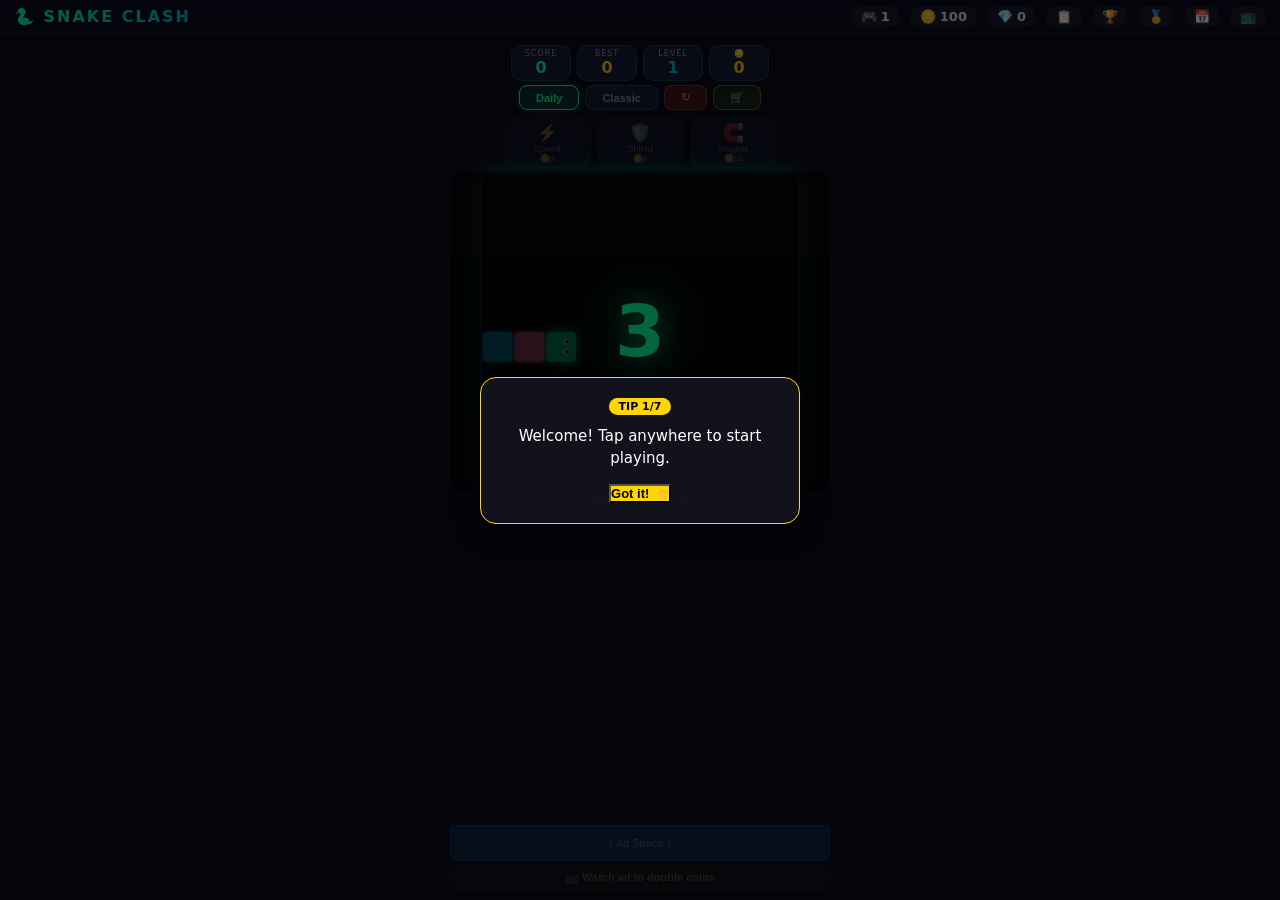
==== android/app/src/main/assets/game/index.html @ a891c5c3 "Fix: copy game files to assets, fix WebView load URL to assets/game/" ====
<!DOCTYPE html>
<html lang="en">
<head>
  <meta charset="UTF-8">
  <meta name="viewport" content="width=device-width, initial-scale=1.0, user-scalable=no, maximum-scale=1.0">
  <meta name="theme-color" content="#1a1a2e">
  <title>Snake Clash</title>
  <link rel="stylesheet" href="style.css">
</head>
<body>
  <!-- Fixed HUD Bar -->
  <div id="hud-bar">
    <div class="hud-left">
      <span class="hud-title">🐍 SNAKE CLASH</span>
    </div>
    <div class="hud-right">
      <span class="hud-item" id="hud-lvl">
        <span class="lvl-icon">🎮</span>
        <span id="hud-level">1</span>
      </span>
      <span class="hud-item" onclick="if(window.ShopUI) ShopUI.open()">
        <span class="coin-icon">🪙</span>
        <span id="hud-coins">0</span>
      </span>
      <span class="hud-item" onclick="if(window.ShopUI) ShopUI.open()">
        <span class="gem-icon">💎</span>
        <span id="hud-gems">0</span>
      </span>
      <span class="hud-item hud-btn" id="btn-challenges" onclick="if(window.ChallengesSystem)ChallengesSystem.showChallengesModal()" title="Daily Challenges">📋</span>
      <span class="hud-item hud-btn" id="btn-leaderboard" onclick="if(window.RetentionSystem)RetentionSystem.showLeaderboardModal()" title="Leaderboard">🏆</span>
      <span class="hud-item hud-btn" id="btn-collectibles" onclick="if(window.CollectiblesSystem)CollectiblesSystem.showCollectiblesModal()" title="Collectibles">🏅</span>
      <span class="hud-item hud-btn" id="btn-daily" onclick="if(window.RetentionSystem)RetentionSystem.showLoginRewardsModal()" title="Daily Login">📅</span>
      <span class="hud-item hud-btn" id="btn-ad-reward" onclick="if(window.AdsManager)AdsManager.extraCoins()" title="Watch ad for coins">📺</span>
    </div>
  </div>

  <div id="app">
    <!-- Header -->
    <header>
      <div class="header-info">
        <div class="score-box">
          <span class="label">SCORE</span>
          <span id="score">0</span>
        </div>
        <div class="high-box">
          <span class="label">BEST</span>
          <span id="highscore">0</span>
        </div>
        <div class="level-box">
          <span class="label">LEVEL</span>
          <span id="level">1</span>
        </div>
        <div class="coin-box">
          <span class="label">🪙</span>
          <span id="coins">0</span>
        </div>
      </div>
    </header>

    <!-- Game mode toggle -->
    <div id="mode-bar">
      <button id="btn-daily" class="mode-btn active">Daily</button>
      <button id="btn-classic" class="mode-btn">Classic</button>
      <button id="btn-restart" class="mode-btn danger">↻</button>
      <button id="btn-shop" class="mode-btn" style="color:#ffd700;border-color:rgba(255,215,0,0.3);background:rgba(30,50,20,0.6);">🛒</button>
    </div>

    <!-- Power-up bar (before round) -->
    <div id="powerup-bar">
      <button class="pu-btn" id="pu-speed" disabled>
        <span class="pu-icon">⚡</span>
        <span class="pu-label">Speed</span>
        <span class="pu-cost">🪙5</span>
      </button>
      <button class="pu-btn" id="pu-shield" disabled>
        <span class="pu-icon">🛡️</span>
        <span class="pu-label">Shield</span>
        <span class="pu-cost">🪙8</span>
      </button>
      <button class="pu-btn" id="pu-magnet" disabled>
        <span class="pu-icon">🧲</span>
        <span class="pu-label">Magnet</span>
        <span class="pu-cost">🪙12</span>
      </button>
    </div>

    <!-- Game board -->
    <div id="board-container">
      <canvas id="board" width="320" height="320"></canvas>
      <div id="countdown-overlay" class="hidden">
        <span id="countdown-text">3</span>
      </div>
    </div>

    <!-- Swipe hint -->
    <div id="swipe-hint">Swipe to move</div>

    <!-- Combo display -->
    <div id="combo-display" class="hidden">🔥 x<span id="combo-count">1</span></div>

    <!-- Message toast -->
    <div id="toast" class="hidden"></div>

    <!-- Banner ad placeholder -->
    <div id="ad-banner">
      <span class="ad-text">[ Ad Space ]</span>
    </div>

    <!-- Rewarded ad section -->
    <div id="reward-section">
      <button id="btn-reward-double" class="reward-btn" disabled>
        📺 Watch ad to double coins
      </button>
    </div>
  </div>

  <!-- Game Over overlay -->
  <div id="game-over" class="hidden">
    <div class="go-modal">
      <h2 id="go-title">💀 Game Over</h2>
      <div class="go-score-label">Score</div>
      <div class="go-score" id="go-score">0</div>
      <div class="go-detail" id="go-detail"></div>
      <div class="go-coins" id="go-coins">🪙 +0 coins</div>
      <div class="go-btns">
        <button class="go-reward" id="go-double" disabled>
          📺 Double coins
        </button>
        <button class="go-next" id="go-restart">
          Play Again
        </button>
      </div>
    </div>
  </div>

  <script src="visuals.js"></script>
  <script src="progression.js"></script>
  <script src="shop.js"></script>
  <script src="ads-manager.js"></script>
  <script src="challenges-system.js"></script>
  <script src="store-rotator.js"></script>
  <script src="retention-system.js"></script>
  <script src="collectibles-system.js"></script>
  <script src="tutorial-system.js"></script>
  <script src="game.js"></script>
</body>
</html>
---- android/app/src/main/assets/game/style.css ----
/* ===== Snake Clash — Visual Overhaul ===== */
/* Gradients, animations, glow effects, rounded UI */

:root {
  --bg-primary: #0a0a1a;
  --bg-secondary: #12122a;
  --bg-card: #1a1a3a;
  --text-primary: #e0e0ff;
  --text-secondary: #8888bb;
  --accent-green: #0aff9d;
  --accent-purple: #a18cd1;
  --accent-gold: #ffd700;
  --accent-pink: #ff6b9d;
  --border-radius: 12px;
  --shadow-glow: 0 0 20px rgba(10, 255, 157, 0.3);
  --transition-smooth: all 0.3s cubic-bezier(0.4, 0, 0.2, 1);
}

* {
  margin: 0;
  padding: 0;
  box-sizing: border-box;
}

html, body {
  width: 100%; height: 100%;
  overflow: hidden;
  font-family: 'Segoe UI', system-ui, -apple-system, sans-serif;
  background: var(--bg-primary);
  color: var(--text-primary);
  touch-action: none;
  user-select: none;
  -webkit-user-select: none;
}

#app {
  max-width: 400px;
  margin: 0 auto;
  padding: 6px 10px;
  height: 100vh;
  display: flex;
  flex-direction: column;
}

/* ─── HUD Bar ────────────────────────────────────── */
#hud-bar {
  position: fixed;
  top: 0;
  left: 0;
  right: 0;
  z-index: 100;
  display: flex;
  justify-content: space-between;
  align-items: center;
  padding: 6px 14px;
  background: linear-gradient(180deg, rgba(10,10,30,0.95), rgba(10,10,30,0.7));
  backdrop-filter: blur(10px);
  border-bottom: 1px solid rgba(10, 255, 157, 0.15);
}

.hud-left, .hud-right {
  display: flex;
  align-items: center;
  gap: 10px;
}

.hud-item {
  display: flex;
  align-items: center;
  gap: 4px;
  font-size: 13px;
  font-weight: 600;
  padding: 3px 10px;
  background: rgba(255,255,255,0.06);
  border-radius: 20px;
  cursor: pointer;
  transition: var(--transition-smooth);
}
.hud-item:hover {
  background: rgba(255,255,255,0.12);
  transform: translateY(-1px);
}
.hud-item .coin-icon { color: var(--accent-gold); }
.hud-item .gem-icon { color: #00ffff; }
.hud-item .lvl-icon { color: var(--accent-purple); }

.hud-title {
  font-size: 16px;
  font-weight: 700;
  letter-spacing: 2px;
  background: linear-gradient(135deg, var(--accent-green), #00b4d8);
  -webkit-background-clip: text;
  -webkit-text-fill-color: transparent;
  background-clip: text;
  text-shadow: none;
}

/* ─── Header (legacy) ────────────────────────────── */
header { text-align: center; padding-top: 36px; }
header h1 {
  font-size: 20px;
  letter-spacing: 3px;
  color: var(--accent-green);
  text-shadow: 0 0 15px rgba(10,255,157,0.4), 0 0 30px rgba(10,255,157,0.15);
}
.header-info {
  display: flex;
  justify-content: center;
  gap: 6px;
  margin-top: 3px;
}
.score-box, .high-box, .level-box, .coin-box {
  background: rgba(22,33,62,0.8);
  border: 1px solid rgba(10,255,157,0.15);
  border-radius: 10px;
  padding: 3px 10px;
  text-align: center;
  min-width: 60px;
  box-shadow: 0 2px 8px rgba(0,0,0,0.3);
}
.score-box .label, .high-box .label, .level-box .label, .coin-box .label {
  font-size: 8px;
  color: #888;
  display: block;
  letter-spacing: 1px;
}
.score-box span:last-child, .high-box span:last-child, .level-box span:last-child, .coin-box span:last-child {
  font-size: 16px;
  font-weight: 700;
}
#score { color: #0aff9d; }
#highscore { color: #f5c518; }
#level { color: #00b4d8; }
#coins { color: #f5c518; }

/* ─── Mode bar ──────────────────────────────────── */
#mode-bar {
  display: flex;
  justify-content: center;
  gap: 6px;
  margin: 4px 0;
}
.mode-btn {
  padding: 5px 16px;
  border: 1px solid rgba(10,255,157,0.2);
  border-radius: 8px;
  font-size: 11px;
  font-weight: 600;
  cursor: pointer;
  transition: all 0.2s;
  background: rgba(22,33,62,0.8);
  color: #888;
}
.mode-btn.active {
  background: rgba(10,255,157,0.15);
  border-color: #0aff9d;
  color: #0aff9d;
  box-shadow: 0 0 10px rgba(10,255,157,0.2);
}
.mode-btn.danger {
  background: rgba(100,30,30,0.6);
  border-color: rgba(233,69,96,0.4);
  color: #e94560;
}
.mode-btn:active { transform: scale(0.95); }

/* ─── Power-up bar ──────────────────────────────── */
#powerup-bar {
  display: flex;
  justify-content: center;
  gap: 8px;
  margin: 3px 0;
}
.pu-btn {
  background: rgba(22,33,62,0.8);
  border: 1px solid rgba(10,255,157,0.15);
  border-radius: 10px;
  padding: 4px 10px;
  color: #eee;
  cursor: pointer;
  text-align: center;
  transition: all 0.2s;
  flex: 1;
  max-width: 85px;
  box-shadow: 0 2px 6px rgba(0,0,0,0.3);
}
.pu-btn:disabled {
  opacity: 0.35;
  cursor: not-allowed;
}
.pu-btn:not(:disabled):hover {
  border-color: #0aff9d;
}
.pu-btn:not(:disabled):active {
  transform: scale(0.95);
}
.pu-icon { font-size: 18px; display: block; }
.pu-label { font-size: 9px; display: block; color: #aaa; }
.pu-cost { font-size: 8px; color: #f5c518; display: block; }

/* ─── Game board ────────────────────────────────── */
#board-container {
  display: flex;
  justify-content: center;
  flex-shrink: 0;
  position: relative;
}
#board {
  width: 320px;
  height: 320px;
  border-radius: var(--border-radius);
  background: #0a0a1a;
  border: 2px solid rgba(10,255,157,0.2);
  box-shadow: var(--shadow-glow), inset 0 0 30px rgba(0,0,0,0.5);
}

/* ─── Countdown overlay ─────────────────────────── */
#countdown-overlay {
  position: absolute;
  top: 0; left: 0; right: 0; bottom: 0;
  display: flex;
  align-items: center;
  justify-content: center;
  background: rgba(0,0,0,0.6);
  border-radius: var(--border-radius);
  z-index: 10;
}
#countdown-overlay.hidden { display: none; }
#countdown-text {
  font-size: 72px;
  font-weight: 800;
  color: var(--accent-green);
  text-shadow: 0 0 30px rgba(10,255,157,0.6), 0 0 60px rgba(10,255,157,0.3);
  animation: pulse 1s ease-in-out infinite;
}

/* ─── Swipe hint ────────────────────────────────── */
#swipe-hint {
  text-align: center;
  font-size: 11px;
  color: #555;
  margin: 2px 0;
  letter-spacing: 1px;
}

/* ─── Combo display ─────────────────────────────── */
#combo-display {
  position: absolute;
  top: 50%;
  left: 50%;
  transform: translate(-50%, -50%);
  font-size: 28px;
  font-weight: 800;
  color: #f5c518;
  text-shadow: 0 0 20px rgba(245,197,24,0.6);
  z-index: 5;
  pointer-events: none;
}
#combo-display.hidden { display: none; }

/* ─── Toast ─────────────────────────────────────── */
#toast {
  position: fixed;
  top: 20%;
  left: 50%;
  transform: translateX(-50%);
  padding: 8px 20px;
  border-radius: 10px;
  font-size: 14px;
  font-weight: 600;
  z-index: 50;
  pointer-events: none;
  transition: opacity 0.3s;
  background: rgba(22,33,62,0.95);
  border: 1px solid rgba(10,255,157,0.3);
  color: var(--accent-green);
  box-shadow: 0 4px 20px rgba(0,0,0,0.5);
}
#toast.hidden { opacity: 0; }

/* ─── Banner ad ─────────────────────────────────── */
#ad-banner {
  width: 100%;
  height: 36px;
  background: rgba(15,52,96,0.6);
  border-radius: 6px;
  display: flex;
  align-items: center;
  justify-content: center;
  margin-top: auto;
  flex-shrink: 0;
  border: 1px solid rgba(10,255,157,0.08);
}
.ad-text { font-size: 10px; color: #555; }

/* ─── Reward section ────────────────────────────── */
#reward-section {
  display: flex;
  gap: 6px;
  margin: 3px 0;
  flex-shrink: 0;
}
.reward-btn {
  flex: 1;
  padding: 6px;
  border: 1px solid rgba(245,197,24,0.2);
  border-radius: 8px;
  font-size: 11px;
  font-weight: 600;
  cursor: pointer;
  background: rgba(30,50,20,0.6);
  color: #f5c518;
  transition: all 0.2s;
}
.reward-btn:disabled { opacity: 0.3; cursor: not-allowed; }
.reward-btn:not(:disabled):active { transform: scale(0.95); }
.reward-btn:not(:disabled) { border-color: rgba(245,197,24,0.5); }

/* ─── Game over overlay ─────────────────────────── */
#game-over {
  position: fixed;
  top: 0; left: 0; right: 0; bottom: 0;
  background: rgba(0,0,0,0.85);
  z-index: 100;
  display: flex;
  align-items: center;
  justify-content: center;
}
#game-over.hidden { display: none; }
.go-modal {
  background: #1a1a2e;
  border: 1px solid rgba(10,255,157,0.2);
  border-radius: 20px;
  padding: 28px 24px;
  text-align: center;
  max-width: 280px;
  width: 90%;
  box-shadow: 0 0 40px rgba(10,255,157,0.1);
  animation: slideUp 0.4s ease;
}
.go-modal h2 {
  font-size: 26px;
  margin-bottom: 4px;
  text-shadow: 0 0 15px currentColor;
}
.go-modal .go-score-label {
  font-size: 10px;
  color: #888;
  letter-spacing: 2px;
  margin-top: 4px;
}
.go-modal .go-score {
  font-size: 42px;
  font-weight: 800;
  color: var(--accent-green);
  margin: 2px 0;
}
.go-modal .go-detail {
  font-size: 12px;
  color: #aaa;
  margin: 4px 0;
}
.go-modal .go-coins {
  font-size: 16px;
  color: #f5c518;
  margin: 6px 0;
}
.go-btns {
  display: flex;
  flex-direction: column;
  gap: 8px;
  margin-top: 12px;
}
.go-reward {
  padding: 10px 20px;
  border: 1px solid rgba(245,197,24,0.3);
  border-radius: 10px;
  background: rgba(30,50,20,0.6);
  color: #f5c518;
  font-size: 13px;
  font-weight: 600;
  cursor: pointer;
}
.go-reward:disabled { opacity: 0.3; cursor: not-allowed; }
.go-reward:not(:disabled):active { transform: scale(0.95); }
.go-next {
  padding: 8px 20px;
  border: 1px solid rgba(10,255,157,0.2);
  border-radius: 8px;
  background: rgba(22,33,62,0.8);
  color: var(--accent-green);
  font-size: 13px;
  font-weight: 600;
  cursor: pointer;
}
.go-next:active { transform: scale(0.95); }

/* ─── Notification ──────────────────────────────── */
#notification {
  position: fixed;
  top: 60px;
  left: 50%;
  transform: translateX(-50%) translateY(-20px);
  background: linear-gradient(135deg, var(--accent-green), #00b4d8);
  color: white;
  padding: 10px 24px;
  border-radius: 24px;
  font-weight: 600;
  font-size: 15px;
  box-shadow: 0 4px 20px rgba(0,0,0,0.4);
  opacity: 0;
  transition: all 0.4s cubic-bezier(0.4, 0, 0.2, 1);
  z-index: 1000;
  pointer-events: none;
}
#notification.show {
  opacity: 1;
  transform: translateX(-50%) translateY(0);
}

/* ─── Shop Panel ────────────────────────────────── */
#shop-panel {
  position: fixed;
  inset: 0;
  z-index: 700;
  display: none;
}
#shop-panel .shop-overlay {
  position: absolute;
  inset: 0;
  background: rgba(0,0,0,0.6);
  backdrop-filter: blur(4px);
}
#shop-panel .shop-window {
  position: absolute;
  top: 50%;
  left: 50%;
  transform: translate(-50%, -50%);
  width: 92vw;
  max-width: 520px;
  max-height: 85vh;
  background: linear-gradient(135deg, #0f0f2a, #1a1a3a);
  border: 1px solid rgba(255,255,255,0.1);
  border-radius: 20px;
  padding: 20px;
  box-shadow: 0 20px 60px rgba(0,0,0,0.6);
  animation: slideUp 0.3s ease;
  overflow-y: auto;
}
.shop-close {
  position: absolute;
  top: 12px;
  right: 16px;
  background: none;
  border: none;
  color: var(--text-secondary);
  font-size: 24px;
  cursor: pointer;
  transition: var(--transition-smooth);
  z-index: 1;
}
.shop-close:hover { color: white; transform: rotate(90deg); }
.shop-title {
  text-align: center;
  font-size: 22px;
  margin-bottom: 12px;
  background: linear-gradient(135deg, var(--accent-gold), var(--accent-pink));
  -webkit-background-clip: text;
  -webkit-text-fill-color: transparent;
  background-clip: text;
}
.shop-balance-bar {
  display: flex;
  justify-content: center;
  gap: 20px;
  margin-bottom: 12px;
}
.balance-item {
  display: flex;
  align-items: center;
  gap: 4px;
  font-size: 16px;
  font-weight: 600;
  padding: 4px 14px;
  background: rgba(255,255,255,0.06);
  border-radius: 20px;
}
.shop-tabs {
  display: flex;
  gap: 6px;
  justify-content: center;
  margin-bottom: 14px;
  flex-wrap: wrap;
}
.shop-tab {
  padding: 8px 16px;
  border: 1px solid rgba(255,255,255,0.1);
  border-radius: 20px;
  background: rgba(255,255,255,0.04);
  color: var(--text-secondary);
  cursor: pointer;
  font-size: 13px;
  font-weight: 600;
  transition: var(--transition-smooth);
}
.shop-tab:hover {
  background: rgba(255,255,255,0.1);
  color: var(--text-primary);
}
.shop-tab.active {
  background: linear-gradient(135deg, var(--accent-green), #00b4d8);
  color: white;
  border-color: transparent;
  box-shadow: 0 4px 15px rgba(10, 255, 157, 0.3);
}
.shop-content {
  overflow-y: auto;
  max-height: 55vh;
}
.shop-content h3 {
  font-size: 16px;
  color: var(--accent-green);
  margin: 16px 0 8px;
}
.shop-content h4 {
  font-size: 14px;
  color: var(--accent-gold);
  margin: 14px 0 6px;
}
.shop-subtitle {
  font-size: 12px;
  color: var(--text-secondary);
  margin-bottom: 12px;
}
.shop-grid {
  display: grid;
  grid-template-columns: repeat(auto-fill, minmax(140px, 1fr));
  gap: 8px;
  margin-bottom: 16px;
}
.shop-item {
  background: rgba(255,255,255,0.04);
  border: 1px solid rgba(255,255,255,0.06);
  border-radius: 12px;
  padding: 12px;
  text-align: center;
  transition: var(--transition-smooth);
}
.shop-item:hover {
  border-color: rgba(10, 255, 157, 0.3);
  background: rgba(255,255,255,0.06);
  transform: translateY(-2px);
}
.shop-item.owned {
  border-color: rgba(76, 209, 55, 0.3);
  background: rgba(76, 209, 55, 0.04);
}
.shop-item.active {
  border-color: var(--accent-gold);
  box-shadow: 0 0 10px rgba(255, 215, 0, 0.15);
}
.theme-preview {
  width: 100%;
  height: 48px;
  border-radius: 8px;
  margin-bottom: 6px;
}
.item-name {
  font-size: 13px;
  font-weight: 600;
  margin-bottom: 2px;
}
.item-desc {
  font-size: 11px;
  color: var(--text-secondary);
  margin-bottom: 6px;
}
.item-status {
  font-size: 11px;
  color: #4cd137;
  font-weight: 600;
}
.btn-buy {
  padding: 6px 14px;
  border: none;
  border-radius: 20px;
  font-size: 12px;
  font-weight: 600;
  cursor: pointer;
  background: rgba(255,255,255,0.1);
  color: white;
  transition: var(--transition-smooth);
}
.btn-buy:hover { background: var(--accent-green); transform: scale(1.05); }
.btn-equip {
  padding: 6px 14px;
  border: 1px solid var(--accent-green);
  border-radius: 20px;
  font-size: 12px;
  font-weight: 600;
  cursor: pointer;
  background: transparent;
  color: var(--accent-green);
  transition: var(--transition-smooth);
}
.btn-equip:hover { background: var(--accent-green); color: white; }

/* Gem packs */
.gem-pack {
  position: relative;
  background: linear-gradient(180deg, rgba(0,200,255,0.06), rgba(100,0,255,0.06));
  border: 1px solid rgba(0, 255, 255, 0.15);
}
.gem-pack.popular {
  border-color: var(--accent-gold);
  box-shadow: 0 0 15px rgba(255, 215, 0, 0.15);
}
.popular-badge {
  position: absolute;
  top: -6px;
  right: -6px;
  background: linear-gradient(135deg, var(--accent-gold), #f39c12);
  color: #000;
  font-size: 9px;
  font-weight: 700;
  padding: 2px 8px;
  border-radius: 10px;
}
.gem-amount { font-size: 24px; font-weight: 700; color: #00ffff; }
.gem-bonus { font-size: 11px; color: #4cd137; }
.gem-base { font-size: 11px; color: var(--text-secondary); }

.premium-btn {
  background: linear-gradient(135deg, var(--accent-gold), #f39c12) !important;
  color: #000 !important;
}
.premium-tier {
  font-size: 9px;
  text-transform: uppercase;
  letter-spacing: 2px;
  color: var(--accent-gold);
  margin-bottom: 4px;
}

/* ─── UPGRADE STATION ──────────────────────────── */
.upgrade-card {
  background: rgba(255,255,255,0.04);
  border: 1px solid rgba(255,255,255,0.08);
  border-radius: 14px;
  padding: 14px 16px;
  margin-bottom: 12px;
  transition: var(--transition-smooth);
}
.upgrade-card:hover {
  border-color: rgba(10, 255, 157, 0.3);
}
.upgrade-header {
  display: flex;
  align-items: center;
  gap: 8px;
  margin-bottom: 8px;
}
.upgrade-icon { font-size: 22px; }
.upgrade-name { font-size: 16px; font-weight: 600; flex: 1; }
.upgrade-level { font-size: 13px; color: var(--accent-green); font-weight: 600; }
.upgrade-bar {
  height: 6px;
  background: rgba(255,255,255,0.08);
  border-radius: 3px;
  overflow: hidden;
  margin-bottom: 4px;
}
.upgrade-fill {
  height: 100%;
  background: linear-gradient(90deg, var(--accent-green), #00b4d8);
  border-radius: 3px;
  transition: width 0.5s ease;
}
.upgrade-dots {
  display: flex;
  gap: 4px;
  margin-bottom: 8px;
}
.upgrade-dot {
  width: 18px;
  height: 18px;
  border-radius: 50%;
  background: rgba(255,255,255,0.06);
  font-size: 9px;
  display: flex;
  align-items: center;
  justify-content: center;
  color: var(--text-secondary);
}
.upgrade-dot.filled {
  background: linear-gradient(135deg, var(--accent-green), #00b4d8);
  color: white;
}
.upgrade-dot.next {
  border: 2px solid var(--accent-gold);
  box-shadow: 0 0 8px rgba(255, 215, 0, 0.3);
}
.upgrade-current { font-size: 13px; margin-bottom: 4px; }
.upgrade-next { font-size: 12px; color: var(--text-secondary); margin-bottom: 8px; }
.upgrade-bonuses {
  display: flex;
  gap: 4px;
  flex-wrap: wrap;
  margin-bottom: 4px;
}
.bonus-chip {
  font-size: 10px;
  padding: 2px 8px;
  background: rgba(10, 255, 157, 0.15);
  border-radius: 10px;
  color: var(--accent-green);
}
.bonus-up { color: #4cd137; }
.upgrade-maxed {
  text-align: center;
  font-size: 14px;
  font-weight: 700;
  color: var(--accent-gold);
  text-shadow: 0 0 10px rgba(255, 215, 0, 0.3);
  padding: 8px;
}
.upgrade-actions {
  display: flex;
  gap: 8px;
  justify-content: center;
}
.btn-upgrade {
  padding: 8px 20px;
  border: none;
  border-radius: 20px;
  font-size: 14px;
  font-weight: 600;
  cursor: pointer;
  transition: var(--transition-smooth);
  color: white;
}
.coin-upgrade { background: linear-gradient(135deg, var(--accent-gold), #f39c12); }
.gem-upgrade { background: linear-gradient(135deg, #00b894, #00cec9); }
.btn-upgrade:hover { transform: scale(1.05); box-shadow: 0 4px 15px rgba(0,0,0,0.3); }
.btn-upgrade.disabled {
  opacity: 0.35;
  cursor: not-allowed;
  transform: none !important;
  box-shadow: none !important;
}
.bonus-summary {
  display: flex;
  flex-wrap: wrap;
  gap: 6px;
  justify-content: center;
  margin-bottom: 12px;
}
.bonus-summary span {
  font-size: 12px;
  padding: 4px 10px;
  background: rgba(10, 255, 157, 0.08);
  border-radius: 12px;
  border: 1px solid rgba(10, 255, 157, 0.12);
}
.upgrade-balance {
  display: flex;
  justify-content: center;
  gap: 16px;
  margin-bottom: 12px;
  font-size: 16px;
  font-weight: 600;
}

/* ─── Animations ─────────────────────────────────┐ */
@keyframes fadeIn { from { opacity: 0; } to { opacity: 1; } }
@keyframes slideUp { from { transform: translateY(20px); opacity: 0; } to { transform: translateY(0); opacity: 1; } }
@keyframes pulse {
  0%, 100% { transform: scale(1); opacity: 1; }
  50% { transform: scale(1.15); opacity: 0.8; }
}
@keyframes combo-pop {
  0% { transform: translate(-50%, -50%) scale(0.5); opacity: 0; }
  30% { transform: translate(-50%, -50%) scale(1.3); opacity: 1; }
  60% { transform: translate(-50%, -50%) scale(0.9); opacity: 1; }
  100% { transform: translate(-50%, -60%) scale(1); opacity: 0; }
}
@keyframes glowPulse {
  0%, 100% { box-shadow: 0 0 5px rgba(10, 255, 157, 0.2); }
  50% { box-shadow: 0 0 20px rgba(10, 255, 157, 0.5); }
}

/* ─── Scrollbar ─────────────────────────────────── */
::-webkit-scrollbar { width: 4px; }
::-webkit-scrollbar-track { background: transparent; }
::-webkit-scrollbar-thumb { background: rgba(255,255,255,0.15); border-radius: 2px; }
::-webkit-scrollbar-thumb:hover { background: rgba(255,255,255,0.25); }

/* ─── Responsive ────────────────────────────────── */
@media (max-height: 700px) {
  #board { width: 280px; height: 280px; }
  header h1 { font-size: 18px; }
  .header-info span:last-child { font-size: 14px; }
}
@media (max-height: 600px) {
  #board { width: 240px; height: 240px; }
  header h1 { font-size: 16px; }
  .pu-btn { padding: 2px 8px; }
  .pu-icon { font-size: 14px; }
}
@media (max-width: 480px) {
  .shop-grid { grid-template-columns: repeat(2, 1fr); }
}
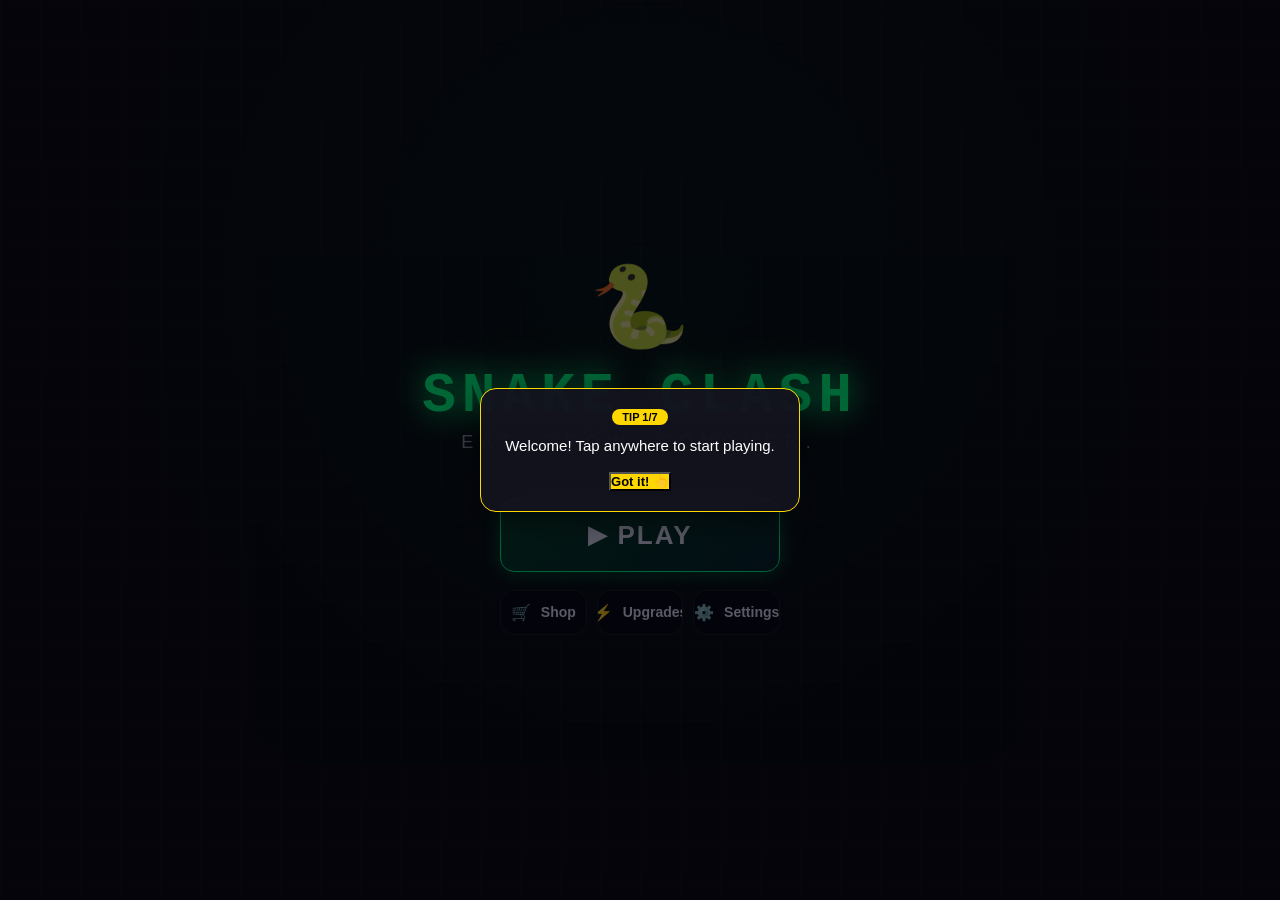
==== commit adee21f5: "Sync updated game files to APK assets" ====
--- a/android/app/src/main/assets/game/index.html
+++ b/android/app/src/main/assets/game/index.html
@@ -2,135 +2,178 @@
 <html lang="en">
 <head>
   <meta charset="UTF-8">
-  <meta name="viewport" content="width=device-width, initial-scale=1.0, user-scalable=no, maximum-scale=1.0">
-  <meta name="theme-color" content="#1a1a2e">
+  <meta name="viewport" content="width=device-width, initial-scale=1.0, user-scalable=no, maximum-scale=1.0, viewport-fit=cover">
+  <meta name="theme-color" content="#0a0a1a">
+  <meta name="apple-mobile-web-app-capable" content="yes">
+  <meta name="apple-mobile-web-app-status-bar-style" content="black-translucent">
   <title>Snake Clash</title>
   <link rel="stylesheet" href="style.css">
 </head>
 <body>
-  <!-- Fixed HUD Bar -->
-  <div id="hud-bar">
-    <div class="hud-left">
-      <span class="hud-title">🐍 SNAKE CLASH</span>
-    </div>
-    <div class="hud-right">
-      <span class="hud-item" id="hud-lvl">
-        <span class="lvl-icon">🎮</span>
-        <span id="hud-level">1</span>
-      </span>
-      <span class="hud-item" onclick="if(window.ShopUI) ShopUI.open()">
-        <span class="coin-icon">🪙</span>
-        <span id="hud-coins">0</span>
-      </span>
-      <span class="hud-item" onclick="if(window.ShopUI) ShopUI.open()">
-        <span class="gem-icon">💎</span>
-        <span id="hud-gems">0</span>
-      </span>
-      <span class="hud-item hud-btn" id="btn-challenges" onclick="if(window.ChallengesSystem)ChallengesSystem.showChallengesModal()" title="Daily Challenges">📋</span>
-      <span class="hud-item hud-btn" id="btn-leaderboard" onclick="if(window.RetentionSystem)RetentionSystem.showLeaderboardModal()" title="Leaderboard">🏆</span>
-      <span class="hud-item hud-btn" id="btn-collectibles" onclick="if(window.CollectiblesSystem)CollectiblesSystem.showCollectiblesModal()" title="Collectibles">🏅</span>
-      <span class="hud-item hud-btn" id="btn-daily" onclick="if(window.RetentionSystem)RetentionSystem.showLoginRewardsModal()" title="Daily Login">📅</span>
-      <span class="hud-item hud-btn" id="btn-ad-reward" onclick="if(window.AdsManager)AdsManager.extraCoins()" title="Watch ad for coins">📺</span>
-    </div>
-  </div>
+  <div id="app">
 
-  <div id="app">
-    <!-- Header -->
-    <header>
-      <div class="header-info">
-        <div class="score-box">
-          <span class="label">SCORE</span>
-          <span id="score">0</span>
-        </div>
-        <div class="high-box">
-          <span class="label">BEST</span>
-          <span id="highscore">0</span>
-        </div>
-        <div class="level-box">
-          <span class="label">LEVEL</span>
-          <span id="level">1</span>
-        </div>
-        <div class="coin-box">
-          <span class="label">🪙</span>
-          <span id="coins">0</span>
-        </div>
-      </div>
-    </header>
+    <!-- ==================== MAIN MENU ==================== -->
+    <div id="screen-menu" class="screen active">
+      <div class="menu-snake-icon">🐍</div>
+      <div class="menu-logo">SNAKE CLASH</div>
+      <div class="menu-subtitle">Eat. Grow. Conquer.</div>
 
-    <!-- Game mode toggle -->
-    <div id="mode-bar">
-      <button id="btn-daily" class="mode-btn active">Daily</button>
-      <button id="btn-classic" class="mode-btn">Classic</button>
-      <button id="btn-restart" class="mode-btn danger">↻</button>
-      <button id="btn-shop" class="mode-btn" style="color:#ffd700;border-color:rgba(255,215,0,0.3);background:rgba(30,50,20,0.6);">🛒</button>
-    </div>
+      <button class="menu-btn menu-btn-primary" id="btn-play" onclick="showScreen('screen-game'); startGame();">
+        <span class="btn-icon">▶</span> PLAY
+      </button>
 
-    <!-- Power-up bar (before round) -->
-    <div id="powerup-bar">
-      <button class="pu-btn" id="pu-speed" disabled>
-        <span class="pu-icon">⚡</span>
-        <span class="pu-label">Speed</span>
-        <span class="pu-cost">🪙5</span>
-      </button>
-      <button class="pu-btn" id="pu-shield" disabled>
-        <span class="pu-icon">🛡️</span>
-        <span class="pu-label">Shield</span>
-        <span class="pu-cost">🪙8</span>
-      </button>
-      <button class="pu-btn" id="pu-magnet" disabled>
-        <span class="pu-icon">🧲</span>
-        <span class="pu-label">Magnet</span>
-        <span class="pu-cost">🪙12</span>
-      </button>
-    </div>
-
-    <!-- Game board -->
-    <div id="board-container">
-      <canvas id="board" width="320" height="320"></canvas>
-      <div id="countdown-overlay" class="hidden">
-        <span id="countdown-text">3</span>
+      <div class="menu-btn-row">
+        <button class="menu-btn menu-btn-small" onclick="showScreen('screen-shop')">
+          <span class="btn-icon">🛒</span> Shop
+        </button>
+        <button class="menu-btn menu-btn-small" onclick="showScreen('screen-upgrades')">
+          <span class="btn-icon">⚡</span> Upgrades
+        </button>
+        <button class="menu-btn menu-btn-small" onclick="showScreen('screen-settings')">
+          <span class="btn-icon">⚙️</span> Settings
+        </button>
       </div>
     </div>
 
-    <!-- Swipe hint -->
-    <div id="swipe-hint">Swipe to move</div>
+    <!-- ==================== GAMEPLAY ==================== -->
+    <div id="screen-game" class="screen">
+      <!-- Top Bar -->
+      <div class="game-topbar">
+        <button class="topbar-btn" onclick="showScreen('screen-menu')" title="Menu">✕</button>
+        <div class="topbar-item">
+          <span class="topbar-label">Level</span>
+          <span class="topbar-value level" id="game-level">1</span>
+        </div>
+        <div class="topbar-item">
+          <span class="topbar-label">Score</span>
+          <span class="topbar-value" id="game-score">0</span>
+        </div>
+        <div class="topbar-item">
+          <span class="topbar-label">Best</span>
+          <span class="topbar-value" id="game-best">0</span>
+        </div>
+        <div class="topbar-item">
+          <span class="topbar-label">Coins</span>
+          <span class="topbar-value coins" id="game-coins">0</span>
+        </div>
+      </div>
 
-    <!-- Combo display -->
-    <div id="combo-display" class="hidden">🔥 x<span id="combo-count">1</span></div>
+      <!-- Game Area -->
+      <div class="game-area">
+        <div id="board-container">
+          <canvas id="board"></canvas>
+          <div id="combo-display" class="hidden">🔥 x<span id="combo-count">1</span></div>
+          <div id="toast" class="hidden"></div>
+          <div id="countdown-overlay" class="hidden">
+            <span id="countdown-text">3</span>
+          </div>
+          <div id="swipe-hint">Swipe to move</div>
+        </div>
+      </div>
 
-    <!-- Message toast -->
-    <div id="toast" class="hidden"></div>
-
-    <!-- Banner ad placeholder -->
-    <div id="ad-banner">
-      <span class="ad-text">[ Ad Space ]</span>
-    </div>
-
-    <!-- Rewarded ad section -->
-    <div id="reward-section">
-      <button id="btn-reward-double" class="reward-btn" disabled>
-        📺 Watch ad to double coins
-      </button>
-    </div>
-  </div>
-
-  <!-- Game Over overlay -->
-  <div id="game-over" class="hidden">
-    <div class="go-modal">
-      <h2 id="go-title">💀 Game Over</h2>
-      <div class="go-score-label">Score</div>
-      <div class="go-score" id="go-score">0</div>
-      <div class="go-detail" id="go-detail"></div>
-      <div class="go-coins" id="go-coins">🪙 +0 coins</div>
-      <div class="go-btns">
-        <button class="go-reward" id="go-double" disabled>
-          📺 Double coins
+      <!-- Bottom Bar -->
+      <div class="game-bottombar">
+        <button class="mode-btn active" id="btn-daily">Daily</button>
+        <button class="mode-btn" id="btn-classic">Classic</button>
+        <button class="mode-btn" id="btn-restart">↻</button>
+        <div style="flex:1"></div>
+        <button class="powerup-btn" id="pu-speed" disabled>
+          <span class="pu-icon">⚡</span>
+          <span class="pu-label">Speed</span>
+          <span class="pu-cost">🪙5</span>
         </button>
-        <button class="go-next" id="go-restart">
-          Play Again
+        <button class="powerup-btn" id="pu-shield" disabled>
+          <span class="pu-icon">🛡️</span>
+          <span class="pu-label">Shield</span>
+          <span class="pu-cost">🪙8</span>
+        </button>
+        <button class="powerup-btn" id="pu-magnet" disabled>
+          <span class="pu-icon">🧲</span>
+          <span class="pu-label">Magnet</span>
+          <span class="pu-cost">🪙12</span>
         </button>
       </div>
     </div>
+
+    <!-- ==================== SHOP ==================== -->
+    <div id="screen-shop" class="screen hidden">
+      <div class="shop-header">
+        <button class="back-btn" onclick="showScreen('screen-menu')">←</button>
+        <h2>🛒 Shop</h2>
+        <span class="shop-currency">🪙 <span id="shop-coins">0</span> 💎 <span id="shop-gems">0</span></span>
+      </div>
+      <div class="shop-tabs" style="display:flex;gap:6px;padding:4px 16px;width:100%;flex-shrink:0;">
+        <button class="shop-tab" data-tab="upgrades" style="flex:1;padding:8px;border-radius:10px;border:1px solid rgba(255,255,255,0.1);background:var(--bg-glass);color:var(--text-secondary);font-size:13px;font-weight:600;cursor:pointer;transition:all 0.2s;">⚡ Upgrades</button>
+        <button class="shop-tab" data-tab="coins" style="flex:1;padding:8px;border-radius:10px;border:1px solid rgba(255,255,255,0.1);background:var(--bg-glass);color:var(--text-secondary);font-size:13px;font-weight:600;cursor:pointer;transition:all 0.2s;">🪙 Coins</button>
+        <button class="shop-tab" data-tab="gems" style="flex:1;padding:8px;border-radius:10px;border:1px solid rgba(255,255,255,0.1);background:var(--bg-glass);color:var(--text-secondary);font-size:13px;font-weight:600;cursor:pointer;transition:all 0.2s;">💎 Gems</button>
+        <button class="shop-tab" data-tab="premium" style="flex:1;padding:8px;border-radius:10px;border:1px solid rgba(255,255,255,0.1);background:var(--bg-glass);color:var(--text-secondary);font-size:13px;font-weight:600;cursor:pointer;transition:all 0.2s;">👑 Premium</button>
+      </div>
+      <div class="scroll-content">
+        <div id="shop-content">
+          <div class="shop-items" id="shop-grid">
+            <!-- Populated by shop.js -->
+          </div>
+        </div>
+      </div>
+    </div>
+
+    <!-- ==================== UPGRADES ==================== -->
+    <div id="screen-upgrades" class="screen hidden">
+      <div class="shop-header">
+        <button class="back-btn" onclick="showScreen('screen-menu')">←</button>
+        <h2>⚡ Upgrades</h2>
+        <span class="shop-currency">🪙 <span id="upgrade-coins">0</span></span>
+      </div>
+      <div class="scroll-content">
+        <div id="upgrade-list">
+          <!-- Populated by progression.js -->
+        </div>
+      </div>
+    </div>
+
+    <!-- ==================== SETTINGS ==================== -->
+    <div id="screen-settings" class="screen hidden">
+      <div class="shop-header">
+        <button class="back-btn" onclick="showScreen('screen-menu')">←</button>
+        <h2>⚙️ Settings</h2>
+        <div></div>
+      </div>
+      <div class="scroll-content">
+        <div class="settings-row">
+          <span class="settings-label">🔊 Sound</span>
+          <div class="toggle-switch active" id="toggle-sound"></div>
+        </div>
+        <div class="settings-row">
+          <span class="settings-label">🎵 Music</span>
+          <div class="toggle-switch active" id="toggle-music"></div>
+        </div>
+        <div class="settings-row">
+          <span class="settings-label">📳 Vibration</span>
+          <div class="toggle-switch active" id="toggle-vibrate"></div>
+        </div>
+        <div class="settings-row" style="justify-content:center;border-color:rgba(255,0,0,0.1);margin-top:20px;">
+          <button class="go-btn go-btn-secondary" style="color:#ff4444;width:100%;text-align:center;background:rgba(255,0,0,0.05);border-color:rgba(255,0,0,0.2);" onclick="if(confirm('Reset all progress?')){localStorage.clear();location.reload();}">
+            🗑️ Reset All Progress
+          </button>
+        </div>
+      </div>
+    </div>
+
+    <!-- ==================== GAME OVER OVERLAY ==================== -->
+    <div id="game-over">
+      <div class="go-modal">
+        <h2 id="go-title" class="go-lose">💀 Game Over</h2>
+        <div class="go-score-label">Score</div>
+        <div class="go-score" id="go-score">0</div>
+        <div class="go-coins" id="go-coins">🪙 +0 coins</div>
+        <div class="go-btns">
+          <button class="go-btn go-btn-primary" id="go-restart">▶ Play Again</button>
+          <button class="go-btn go-btn-secondary" id="go-double" disabled>📺 Double coins</button>
+          <button class="go-btn go-btn-secondary" onclick="showScreen('screen-menu'); hideGameOver();">🏠 Menu</button>
+        </div>
+      </div>
+    </div>
+
   </div>
 
   <script src="visuals.js"></script>
--- a/android/app/src/main/assets/game/style.css
+++ b/android/app/src/main/assets/game/style.css
@@ -1,812 +1,864 @@
-/* ===== Snake Clash — Visual Overhaul ===== */
-/* Gradients, animations, glow effects, rounded UI */
-
+/* ============================================================
+   SNAKE CLASH - Full Professional UI (Neon Cyberpunk Theme)
+   ============================================================ */
+
+/* --- CSS Variables / Theme --- */
 :root {
   --bg-primary: #0a0a1a;
-  --bg-secondary: #12122a;
-  --bg-card: #1a1a3a;
+  --bg-secondary: #0f0f2a;
+  --bg-card: rgba(20, 20, 50, 0.85);
+  --bg-glass: rgba(10, 10, 30, 0.75);
+  --neon-green: #00ff88;
+  --neon-cyan: #00d4ff;
+  --neon-pink: #ff00aa;
+  --neon-purple: #7c3aed;
+  --neon-yellow: #ffdd00;
+  --neon-orange: #ff6600;
   --text-primary: #e0e0ff;
-  --text-secondary: #8888bb;
-  --accent-green: #0aff9d;
-  --accent-purple: #a18cd1;
-  --accent-gold: #ffd700;
-  --accent-pink: #ff6b9d;
-  --border-radius: 12px;
-  --shadow-glow: 0 0 20px rgba(10, 255, 157, 0.3);
-  --transition-smooth: all 0.3s cubic-bezier(0.4, 0, 0.2, 1);
-}
-
-* {
-  margin: 0;
-  padding: 0;
-  box-sizing: border-box;
-}
+  --text-secondary: rgba(200, 200, 255, 0.7);
+  --text-dim: rgba(200, 200, 255, 0.4);
+  --border-glass: rgba(0, 255, 136, 0.2);
+  --shadow-neon: 0 0 20px rgba(0, 255, 136, 0.3);
+  --shadow-pink: 0 0 20px rgba(255, 0, 170, 0.3);
+  --font-mono: 'Courier New', monospace;
+  --font-display: 'Segoe UI', Arial, sans-serif;
+  --radius-sm: 8px;
+  --radius-md: 14px;
+  --radius-lg: 20px;
+  --transition-fast: 0.2s ease;
+  --transition-med: 0.35s ease;
+  --safe-bottom: env(safe-area-inset-bottom, 0px);
+  --safe-top: env(safe-area-inset-top, 0px);
+}
+
+* { margin: 0; padding: 0; box-sizing: border-box; -webkit-tap-highlight-color: transparent; }
 
 html, body {
   width: 100%; height: 100%;
   overflow: hidden;
-  font-family: 'Segoe UI', system-ui, -apple-system, sans-serif;
   background: var(--bg-primary);
   color: var(--text-primary);
-  touch-action: none;
+  font-family: var(--font-display);
   user-select: none;
   -webkit-user-select: none;
 }
 
-#app {
-  max-width: 400px;
-  margin: 0 auto;
-  padding: 6px 10px;
-  height: 100vh;
-  display: flex;
+/* --- Animated Background Grid --- */
+body::before {
+  content: '';
+  position: fixed;
+  top: 0; left: 0; right: 0; bottom: 0;
+  background:
+    linear-gradient(rgba(0, 255, 136, 0.03) 1px, transparent 1px),
+    linear-gradient(90deg, rgba(0, 255, 136, 0.03) 1px, transparent 1px);
+  background-size: 40px 40px;
+  pointer-events: none;
+  z-index: 0;
+  animation: gridPulse 8s ease-in-out infinite alternate;
+}
+
+@keyframes gridPulse {
+  0% { opacity: 0.5; }
+  100% { opacity: 1; }
+}
+
+/* --- Floating Particles (via pseudo) --- */
+body::after {
+  content: '';
+  position: fixed;
+  top: 0; left: 0; right: 0; bottom: 0;
+  background:
+    radial-gradient(2px 2px at 20% 30%, var(--neon-green), transparent),
+    radial-gradient(2px 2px at 80% 20%, var(--neon-cyan), transparent),
+    radial-gradient(3px 3px at 40% 70%, var(--neon-pink), transparent),
+    radial-gradient(2px 2px at 70% 80%, var(--neon-purple), transparent),
+    radial-gradient(1px 1px at 10% 60%, var(--neon-green), transparent),
+    radial-gradient(2px 2px at 90% 50%, var(--neon-cyan), transparent);
+  background-size: 200% 200%;
+  animation: particlesFloat 12s ease-in-out infinite alternate;
+  pointer-events: none;
+  z-index: 0;
+}
+
+@keyframes particlesFloat {
+  0% { transform: translate(0, 0); opacity: 0.4; }
+  50% { transform: translate(-10px, -15px); opacity: 0.8; }
+  100% { transform: translate(10px, -5px); opacity: 0.4; }
+}
+
+#app { position: relative; z-index: 1; width: 100%; height: 100%; }
+
+/* --- Screen System --- */
+.screen {
+  position: absolute;
+  top: 0; left: 0; right: 0; bottom: 0;
+  display: none;
   flex-direction: column;
-}
-
-/* ─── HUD Bar ────────────────────────────────────── */
-#hud-bar {
-  position: fixed;
-  top: 0;
-  left: 0;
-  right: 0;
-  z-index: 100;
-  display: flex;
-  justify-content: space-between;
-  align-items: center;
-  padding: 6px 14px;
-  background: linear-gradient(180deg, rgba(10,10,30,0.95), rgba(10,10,30,0.7));
+  align-items: center;
+  justify-content: center;
+  z-index: 5;
+  padding-top: var(--safe-top);
+  padding-bottom: var(--safe-bottom);
+}
+
+.screen.active { display: flex; }
+.screen.hidden { display: none !important; }
+
+/* --- Scrollable content wrapper --- */
+.scroll-content {
+  flex: 1;
+  width: 100%;
+  overflow-y: auto;
+  -webkit-overflow-scrolling: touch;
+  padding: 10px 15px;
+  scrollbar-width: none;
+}
+.scroll-content::-webkit-scrollbar { display: none; }
+
+/* ============================================================
+   MAIN MENU SCREEN
+   ============================================================ */
+#screen-menu {
+  background: radial-gradient(ellipse at 50% 30%, rgba(0, 255, 136, 0.05), transparent 70%);
+  justify-content: center;
+  gap: 0;
+}
+
+.menu-logo {
+  font-family: var(--font-mono);
+  font-size: clamp(32px, 8vw, 56px);
+  font-weight: 900;
+  text-transform: uppercase;
+  letter-spacing: 6px;
+  color: var(--neon-green);
+  text-shadow: 0 0 30px var(--neon-green), 0 0 60px rgba(0, 255, 136, 0.3);
+  margin-bottom: 4px;
+  animation: logoGlow 3s ease-in-out infinite alternate;
+}
+
+@keyframes logoGlow {
+  0% { text-shadow: 0 0 20px var(--neon-green), 0 0 40px rgba(0, 255, 136, 0.2); }
+  100% { text-shadow: 0 0 40px var(--neon-green), 0 0 80px rgba(0, 255, 136, 0.4); }
+}
+
+.menu-subtitle {
+  font-size: clamp(12px, 2.5vw, 18px);
+  color: var(--text-secondary);
+  letter-spacing: 8px;
+  text-transform: uppercase;
+  margin-bottom: 40px;
+  font-weight: 300;
+}
+
+.menu-snake-icon {
+  font-size: clamp(48px, 10vw, 80px);
+  margin-bottom: 10px;
+  animation: snakeFloat 4s ease-in-out infinite;
+}
+
+@keyframes snakeFloat {
+  0%, 100% { transform: translateY(0); }
+  50% { transform: translateY(-10px); }
+}
+
+/* --- Main Menu Buttons --- */
+.menu-btn {
+  display: flex;
+  align-items: center;
+  justify-content: center;
+  gap: 10px;
+  width: min(280px, 75vw);
+  padding: 16px 24px;
+  border-radius: var(--radius-md);
+  border: 1px solid var(--border-glass);
+  background: var(--bg-glass);
   backdrop-filter: blur(10px);
-  border-bottom: 1px solid rgba(10, 255, 157, 0.15);
-}
-
-.hud-left, .hud-right {
-  display: flex;
-  align-items: center;
-  gap: 10px;
-}
-
-.hud-item {
-  display: flex;
-  align-items: center;
-  gap: 4px;
-  font-size: 13px;
-  font-weight: 600;
-  padding: 3px 10px;
-  background: rgba(255,255,255,0.06);
-  border-radius: 20px;
-  cursor: pointer;
-  transition: var(--transition-smooth);
-}
-.hud-item:hover {
-  background: rgba(255,255,255,0.12);
-  transform: translateY(-1px);
-}
-.hud-item .coin-icon { color: var(--accent-gold); }
-.hud-item .gem-icon { color: #00ffff; }
-.hud-item .lvl-icon { color: var(--accent-purple); }
-
-.hud-title {
-  font-size: 16px;
-  font-weight: 700;
-  letter-spacing: 2px;
-  background: linear-gradient(135deg, var(--accent-green), #00b4d8);
-  -webkit-background-clip: text;
-  -webkit-text-fill-color: transparent;
-  background-clip: text;
-  text-shadow: none;
-}
-
-/* ─── Header (legacy) ────────────────────────────── */
-header { text-align: center; padding-top: 36px; }
-header h1 {
-  font-size: 20px;
-  letter-spacing: 3px;
-  color: var(--accent-green);
-  text-shadow: 0 0 15px rgba(10,255,157,0.4), 0 0 30px rgba(10,255,157,0.15);
-}
-.header-info {
-  display: flex;
-  justify-content: center;
-  gap: 6px;
-  margin-top: 3px;
-}
-.score-box, .high-box, .level-box, .coin-box {
-  background: rgba(22,33,62,0.8);
-  border: 1px solid rgba(10,255,157,0.15);
-  border-radius: 10px;
-  padding: 3px 10px;
-  text-align: center;
-  min-width: 60px;
-  box-shadow: 0 2px 8px rgba(0,0,0,0.3);
-}
-.score-box .label, .high-box .label, .level-box .label, .coin-box .label {
-  font-size: 8px;
-  color: #888;
-  display: block;
-  letter-spacing: 1px;
-}
-.score-box span:last-child, .high-box span:last-child, .level-box span:last-child, .coin-box span:last-child {
-  font-size: 16px;
-  font-weight: 700;
-}
-#score { color: #0aff9d; }
-#highscore { color: #f5c518; }
-#level { color: #00b4d8; }
-#coins { color: #f5c518; }
-
-/* ─── Mode bar ──────────────────────────────────── */
-#mode-bar {
-  display: flex;
-  justify-content: center;
-  gap: 6px;
-  margin: 4px 0;
-}
-.mode-btn {
-  padding: 5px 16px;
-  border: 1px solid rgba(10,255,157,0.2);
-  border-radius: 8px;
-  font-size: 11px;
+  -webkit-backdrop-filter: blur(10px);
+  color: var(--text-primary);
+  font-size: clamp(16px, 3.5vw, 20px);
   font-weight: 600;
   cursor: pointer;
-  transition: all 0.2s;
-  background: rgba(22,33,62,0.8);
-  color: #888;
-}
-.mode-btn.active {
-  background: rgba(10,255,157,0.15);
-  border-color: #0aff9d;
-  color: #0aff9d;
-  box-shadow: 0 0 10px rgba(10,255,157,0.2);
-}
-.mode-btn.danger {
-  background: rgba(100,30,30,0.6);
-  border-color: rgba(233,69,96,0.4);
-  color: #e94560;
-}
-.mode-btn:active { transform: scale(0.95); }
-
-/* ─── Power-up bar ──────────────────────────────── */
-#powerup-bar {
-  display: flex;
+  transition: all var(--transition-fast);
+  margin: 6px 0;
+  position: relative;
+  overflow: hidden;
+  text-decoration: none;
+}
+
+.menu-btn::before {
+  content: '';
+  position: absolute;
+  top: 0; left: -100%;
+  width: 100%; height: 100%;
+  background: linear-gradient(90deg, transparent, rgba(0, 255, 136, 0.08), transparent);
+  transition: left 0.5s ease;
+}
+
+.menu-btn:active::before { left: 100%; }
+
+.menu-btn:active { transform: scale(0.97); }
+
+.menu-btn-primary {
+  background: linear-gradient(135deg, rgba(0, 255, 136, 0.2), rgba(0, 212, 255, 0.1));
+  border-color: var(--neon-green);
+  box-shadow: var(--shadow-neon);
+  font-size: clamp(20px, 4vw, 26px);
+  padding: 20px 24px;
+  letter-spacing: 2px;
+}
+
+.menu-btn-primary .btn-icon { font-size: 24px; }
+
+.menu-btn-secondary { border-color: rgba(255, 255, 255, 0.1); font-size: clamp(14px, 3vw, 17px); padding: 14px 24px; }
+
+.menu-btn-secondary .btn-icon { font-size: 18px; }
+
+.menu-btn-row {
+  display: flex;
+  gap: 10px;
+  width: min(280px, 75vw);
+  margin-top: 6px;
+}
+
+.menu-btn-row .menu-btn { width: auto; flex: 1; }
+
+.menu-btn-small {
+  border-color: rgba(255, 255, 255, 0.08);
+  font-size: clamp(12px, 2.5vw, 14px);
+  padding: 12px;
+}
+
+.menu-btn-small .btn-icon { font-size: 16px; }
+
+/* ============================================================
+   GAMEPLAY SCREEN
+   ============================================================ */
+#screen-game {
+  justify-content: flex-start;
+  padding: 0;
+  background: var(--bg-primary);
+}
+
+/* --- Game HUD Top Bar --- */
+.game-topbar {
+  display: flex;
+  align-items: center;
+  justify-content: space-between;
+  width: 100%;
+  padding: 12px 16px;
+  padding-top: calc(12px + var(--safe-top));
+  background: linear-gradient(180deg, rgba(0,0,0,0.8), transparent);
+  z-index: 10;
+  flex-shrink: 0;
+}
+
+.topbar-item {
+  display: flex;
+  flex-direction: column;
+  align-items: center;
+  gap: 2px;
+}
+
+.topbar-label {
+  font-size: clamp(9px, 1.8vw, 11px);
+  color: var(--text-dim);
+  text-transform: uppercase;
+  letter-spacing: 1px;
+}
+
+.topbar-value {
+  font-family: var(--font-mono);
+  font-size: clamp(18px, 3.5vw, 24px);
+  font-weight: 700;
+  color: var(--neon-green);
+  text-shadow: 0 0 10px rgba(0, 255, 136, 0.3);
+}
+
+.topbar-value.coins { color: var(--neon-yellow); text-shadow: 0 0 10px rgba(255, 221, 0, 0.3); }
+.topbar-value.level { color: var(--neon-cyan); text-shadow: 0 0 10px rgba(0, 212, 255, 0.3); }
+
+.topbar-btn {
+  width: 44px; height: 44px;
+  border-radius: 50%;
+  border: 1px solid var(--border-glass);
+  background: var(--bg-glass);
+  color: var(--text-primary);
+  font-size: 20px;
+  cursor: pointer;
+  display: flex;
+  align-items: center;
+  justify-content: center;
+  transition: all var(--transition-fast);
+  backdrop-filter: blur(5px);
+  -webkit-backdrop-filter: blur(5px);
+}
+.topbar-btn:active { transform: scale(0.9); background: rgba(0,255,136,0.1); }
+
+/* --- Game Canvas Area --- */
+.game-area {
+  flex: 1;
+  width: 100%;
+  display: flex;
+  align-items: center;
+  justify-content: center;
+  position: relative;
+  padding: 4px;
+}
+
+#board-container {
+  position: relative;
+  width: min(92vw, 92vh);
+  height: min(92vw, 92vh);
+  border-radius: var(--radius-md);
+  background: rgba(0, 0, 0, 0.3);
+  border: 1px solid var(--border-glass);
+  box-shadow: inset 0 0 40px rgba(0, 0, 0, 0.5);
+  overflow: hidden;
+}
+
+#board-container::before {
+  content: '';
+  position: absolute;
+  top: 0; left: 0; right: 0; bottom: 0;
+  background:
+    linear-gradient(rgba(0, 255, 136, 0.05) 1px, transparent 1px),
+    linear-gradient(90deg, rgba(0, 255, 136, 0.05) 1px, transparent 1px);
+  background-size: 10% 10%;
+  pointer-events: none;
+  z-index: 0;
+}
+
+#board {
+  position: absolute;
+  top: 0; left: 0;
+  width: 100%; height: 100%;
+  z-index: 1;
+}
+
+/* --- Power-up / Mode Bar (Bottom) --- */
+.game-bottombar {
+  display: flex;
+  align-items: center;
   justify-content: center;
   gap: 8px;
-  margin: 3px 0;
-}
-.pu-btn {
-  background: rgba(22,33,62,0.8);
-  border: 1px solid rgba(10,255,157,0.15);
-  border-radius: 10px;
-  padding: 4px 10px;
-  color: #eee;
+  width: 100%;
+  padding: 10px 16px;
+  padding-bottom: calc(10px + var(--safe-bottom));
+  background: linear-gradient(0deg, rgba(0,0,0,0.8), transparent);
+  z-index: 10;
+  flex-shrink: 0;
+}
+
+.powerup-btn {
+  display: flex;
+  flex-direction: column;
+  align-items: center;
+  gap: 2px;
+  width: min(70px, 20vw);
+  padding: 8px 4px;
+  border-radius: var(--radius-sm);
+  border: 1px solid rgba(0, 255, 136, 0.15);
+  background: rgba(0, 255, 136, 0.05);
+  color: var(--text-primary);
   cursor: pointer;
+  transition: all var(--transition-fast);
+  font-size: 11px;
+}
+
+.powerup-btn:active { transform: scale(0.93); background: rgba(0, 255, 136, 0.12); }
+.powerup-btn:disabled { opacity: 0.4; }
+
+.powerup-btn .pu-icon { font-size: clamp(18px, 4vw, 24px); }
+.powerup-btn .pu-label { font-size: clamp(9px, 1.8vw, 11px); color: var(--text-secondary); }
+.powerup-btn .pu-cost { font-size: clamp(8px, 1.5vw, 10px); color: var(--neon-yellow); }
+
+.mode-btn {
+  padding: 8px 14px;
+  border-radius: var(--radius-sm);
+  border: 1px solid rgba(255, 255, 255, 0.1);
+  background: var(--bg-glass);
+  color: var(--text-secondary);
+  cursor: pointer;
+  font-size: clamp(11px, 2.2vw, 13px);
+  transition: all var(--transition-fast);
+  font-weight: 600;
+}
+.mode-btn.active { border-color: var(--neon-green); color: var(--neon-green); background: rgba(0, 255, 136, 0.1); }
+.mode-btn:active { transform: scale(0.93); }
+
+/* ============================================================
+   GAME OVER OVERLAY
+   ============================================================ */
+#game-over {
+  position: absolute;
+  top: 0; left: 0; right: 0; bottom: 0;
+  display: none;
+  align-items: center;
+  justify-content: center;
+  z-index: 50;
+  background: rgba(0, 0, 0, 0.75);
+  backdrop-filter: blur(8px);
+  -webkit-backdrop-filter: blur(8px);
+  animation: fadeIn 0.3s ease;
+}
+
+#game-over.visible { display: flex; }
+
+@keyframes fadeIn { from { opacity: 0; } to { opacity: 1; } }
+
+.go-modal {
+  width: min(320px, 85vw);
+  padding: 30px 24px;
+  border-radius: var(--radius-lg);
+  border: 1px solid var(--border-glass);
+  background: var(--bg-card);
   text-align: center;
-  transition: all 0.2s;
-  flex: 1;
-  max-width: 85px;
-  box-shadow: 0 2px 6px rgba(0,0,0,0.3);
-}
-.pu-btn:disabled {
-  opacity: 0.35;
-  cursor: not-allowed;
-}
-.pu-btn:not(:disabled):hover {
-  border-color: #0aff9d;
-}
-.pu-btn:not(:disabled):active {
-  transform: scale(0.95);
-}
-.pu-icon { font-size: 18px; display: block; }
-.pu-label { font-size: 9px; display: block; color: #aaa; }
-.pu-cost { font-size: 8px; color: #f5c518; display: block; }
-
-/* ─── Game board ────────────────────────────────── */
-#board-container {
-  display: flex;
-  justify-content: center;
+  animation: modalSlideIn 0.4s ease;
+}
+
+@keyframes modalSlideIn {
+  from { transform: translateY(30px) scale(0.95); opacity: 0; }
+  to { transform: translateY(0) scale(1); opacity: 1; }
+}
+
+.go-modal h2 {
+  font-size: clamp(24px, 5vw, 32px);
+  margin-bottom: 8px;
+  font-family: var(--font-mono);
+  text-transform: uppercase;
+  letter-spacing: 3px;
+}
+
+.go-modal h2.go-win { color: var(--neon-green); text-shadow: 0 0 20px rgba(0,255,136,0.4); }
+.go-modal h2.go-lose { color: var(--neon-pink); text-shadow: 0 0 20px rgba(255,0,170,0.4); }
+
+.go-score-label { font-size: 12px; color: var(--text-dim); text-transform: uppercase; letter-spacing: 2px; margin-bottom: 4px; }
+.go-score {
+  font-family: var(--font-mono);
+  font-size: clamp(36px, 8vw, 52px);
+  font-weight: 900;
+  color: var(--neon-cyan);
+  text-shadow: 0 0 20px rgba(0, 212, 255, 0.3);
+  margin-bottom: 10px;
+}
+
+.go-coins { font-size: clamp(16px, 3.5vw, 20px); color: var(--neon-yellow); margin-bottom: 20px; }
+.go-btns { display: flex; flex-direction: column; gap: 10px; }
+
+.go-btn {
+  padding: 14px;
+  border-radius: var(--radius-md);
+  border: 1px solid var(--border-glass);
+  background: var(--bg-glass);
+  color: var(--text-primary);
+  font-size: clamp(14px, 3vw, 17px);
+  font-weight: 600;
+  cursor: pointer;
+  transition: all var(--transition-fast);
+}
+.go-btn:active { transform: scale(0.97); }
+
+.go-btn-primary {
+  background: linear-gradient(135deg, var(--neon-green), rgba(0, 212, 255, 0.3));
+  border-color: var(--neon-green);
+  box-shadow: var(--shadow-neon);
+}
+
+.go-btn-secondary { border-color: rgba(255, 255, 255, 0.1); }
+
+/* ============================================================
+   SHOP SCREEN
+   ============================================================ */
+#screen-shop {
+  background: rgba(5, 5, 20, 0.95);
+  backdrop-filter: blur(12px);
+  -webkit-backdrop-filter: blur(12px);
+  justify-content: flex-start;
+  animation: screenSlideIn 0.3s ease;
+}
+
+.shop-header {
+  display: flex;
+  align-items: center;
+  justify-content: space-between;
+  width: 100%;
+  padding: 16px;
+  padding-top: calc(16px + var(--safe-top));
   flex-shrink: 0;
+}
+
+.shop-header h2 {
+  font-family: var(--font-mono);
+  font-size: clamp(18px, 4vw, 24px);
+  color: var(--neon-green);
+  text-transform: uppercase;
+  letter-spacing: 3px;
+}
+
+.shop-currency {
+  display: flex;
+  gap: 16px;
+  font-size: clamp(14px, 3vw, 16px);
+}
+
+.shop-items {
+  display: grid;
+  grid-template-columns: 1fr 1fr;
+  gap: 10px;
+  width: 100%;
+}
+
+.shop-item {
+  padding: 14px;
+  border-radius: var(--radius-md);
+  border: 1px solid var(--border-glass);
+  background: var(--bg-card);
+  text-align: center;
+  transition: all var(--transition-fast);
+  cursor: pointer;
+}
+
+.shop-item:active { transform: scale(0.96); border-color: var(--neon-green); }
+
+.shop-item-icon { font-size: clamp(28px, 6vw, 36px); margin-bottom: 6px; }
+.shop-item-name { font-size: clamp(12px, 2.5vw, 14px); font-weight: 600; margin-bottom: 2px; }
+.shop-item-desc { font-size: clamp(10px, 2vw, 11px); color: var(--text-dim); margin-bottom: 8px; }
+.shop-item-price {
+  display: inline-block;
+  padding: 6px 16px;
+  border-radius: 20px;
+  background: rgba(0, 255, 136, 0.15);
+  color: var(--neon-green);
+  font-size: clamp(11px, 2.2vw, 13px);
+  font-weight: 700;
+}
+
+/* ============================================================
+   UPGRADES SCREEN
+   ============================================================ */
+#screen-upgrades {
+  background: rgba(5, 5, 20, 0.95);
+  backdrop-filter: blur(12px);
+  -webkit-backdrop-filter: blur(12px);
+  justify-content: flex-start;
+  animation: screenSlideIn 0.3s ease;
+}
+
+.upgrade-item {
+  display: flex;
+  align-items: center;
+  gap: 14px;
+  width: 100%;
+  padding: 14px;
+  border-radius: var(--radius-md);
+  border: 1px solid var(--border-glass);
+  background: var(--bg-card);
+  margin-bottom: 10px;
+}
+
+.upgrade-icon {
+  font-size: 32px;
+  width: 50px;
+  height: 50px;
+  display: flex;
+  align-items: center;
+  justify-content: center;
+  border-radius: var(--radius-sm);
+  background: rgba(0, 255, 136, 0.08);
+  flex-shrink: 0;
+}
+
+.upgrade-info { flex: 1; }
+.upgrade-name { font-size: clamp(14px, 3vw, 16px); font-weight: 600; }
+.upgrade-level { font-size: clamp(11px, 2vw, 12px); color: var(--text-dim); margin-bottom: 6px; }
+
+.upgrade-bar {
+  width: 100%;
+  height: 6px;
+  border-radius: 3px;
+  background: rgba(255, 255, 255, 0.1);
+  overflow: hidden;
+}
+
+.upgrade-bar-fill {
+  height: 100%;
+  border-radius: 3px;
+  background: linear-gradient(90deg, var(--neon-green), var(--neon-cyan));
+  transition: width 0.5s ease;
+}
+
+.upgrade-cost {
+  padding: 8px 14px;
+  border-radius: var(--radius-sm);
+  background: rgba(255, 221, 0, 0.1);
+  color: var(--neon-yellow);
+  font-weight: 700;
+  font-size: clamp(12px, 2.5vw, 14px);
+  cursor: pointer;
+  transition: all var(--transition-fast);
+  white-space: nowrap;
+  border: 1px solid rgba(255, 221, 0, 0.15);
+}
+
+.upgrade-cost:active { transform: scale(0.93); background: rgba(255, 221, 0, 0.2); }
+
+/* ============================================================
+   SETTINGS SCREEN
+   ============================================================ */
+#screen-settings {
+  background: rgba(5, 5, 20, 0.95);
+  backdrop-filter: blur(12px);
+  -webkit-backdrop-filter: blur(12px);
+  justify-content: flex-start;
+  animation: screenSlideIn 0.3s ease;
+}
+
+.settings-row {
+  display: flex;
+  align-items: center;
+  justify-content: space-between;
+  width: 100%;
+  padding: 16px;
+  border-radius: var(--radius-md);
+  border: 1px solid rgba(255, 255, 255, 0.05);
+  background: var(--bg-card);
+  margin-bottom: 10px;
+}
+
+.settings-label {
+  display: flex;
+  align-items: center;
+  gap: 12px;
+  font-size: clamp(14px, 3vw, 16px);
+}
+
+.toggle-switch {
+  width: 52px;
+  height: 30px;
+  border-radius: 15px;
+  background: rgba(255, 255, 255, 0.1);
   position: relative;
-}
-#board {
-  width: 320px;
-  height: 320px;
-  border-radius: var(--border-radius);
-  background: #0a0a1a;
-  border: 2px solid rgba(10,255,157,0.2);
-  box-shadow: var(--shadow-glow), inset 0 0 30px rgba(0,0,0,0.5);
-}
-
-/* ─── Countdown overlay ─────────────────────────── */
-#countdown-overlay {
-  position: absolute;
-  top: 0; left: 0; right: 0; bottom: 0;
-  display: flex;
-  align-items: center;
-  justify-content: center;
-  background: rgba(0,0,0,0.6);
-  border-radius: var(--border-radius);
-  z-index: 10;
-}
-#countdown-overlay.hidden { display: none; }
-#countdown-text {
-  font-size: 72px;
-  font-weight: 800;
-  color: var(--accent-green);
-  text-shadow: 0 0 30px rgba(10,255,157,0.6), 0 0 60px rgba(10,255,157,0.3);
-  animation: pulse 1s ease-in-out infinite;
-}
-
-/* ─── Swipe hint ────────────────────────────────── */
-#swipe-hint {
-  text-align: center;
-  font-size: 11px;
-  color: #555;
-  margin: 2px 0;
-  letter-spacing: 1px;
-}
-
-/* ─── Combo display ─────────────────────────────── */
+  cursor: pointer;
+  transition: background var(--transition-fast);
+  border: 1px solid rgba(255, 255, 255, 0.05);
+}
+
+.toggle-switch.active { background: var(--neon-green); }
+
+.toggle-switch::after {
+  content: '';
+  position: absolute;
+  top: 2px; left: 2px;
+  width: 24px; height: 24px;
+  border-radius: 50%;
+  background: white;
+  transition: transform var(--transition-fast);
+}
+
+.toggle-switch.active::after { transform: translateX(22px); }
+
+/* ============================================================
+   COMBO / TOAST / EFFECTS
+   ============================================================ */
 #combo-display {
   position: absolute;
   top: 50%;
   left: 50%;
   transform: translate(-50%, -50%);
-  font-size: 28px;
-  font-weight: 800;
-  color: #f5c518;
-  text-shadow: 0 0 20px rgba(245,197,24,0.6);
+  font-family: var(--font-mono);
+  font-size: 48px;
+  font-weight: 900;
+  color: var(--neon-orange);
+  text-shadow: 0 0 30px rgba(255, 102, 0, 0.6);
+  z-index: 20;
+  pointer-events: none;
+  animation: comboPop 0.6s ease forwards;
+}
+
+@keyframes comboPop {
+  0% { transform: translate(-50%, -50%) scale(0.5); opacity: 0; }
+  40% { transform: translate(-50%, -50%) scale(1.3); opacity: 1; }
+  100% { transform: translate(-50%, -50%) scale(1); opacity: 0; }
+}
+
+#toast {
+  position: absolute;
+  top: 25%;
+  left: 50%;
+  transform: translateX(-50%);
+  padding: 12px 24px;
+  border-radius: var(--radius-md);
+  background: var(--bg-card);
+  border: 1px solid var(--border-glass);
+  color: var(--neon-green);
+  font-size: 14px;
+  font-weight: 600;
+  z-index: 30;
+  pointer-events: none;
+  opacity: 0;
+  transition: opacity 0.3s ease;
+}
+
+#toast.visible { opacity: 1; }
+
+/* --- Score popup animation --- */
+@keyframes scoreFloat {
+  0% { transform: translateY(0) scale(1); opacity: 1; }
+  100% { transform: translateY(-60px) scale(1.2); opacity: 0; }
+}
+
+.score-popup {
+  position: absolute;
+  font-family: var(--font-mono);
+  font-weight: 900;
+  font-size: 24px;
+  color: var(--neon-yellow);
+  pointer-events: none;
+  z-index: 15;
+  animation: scoreFloat 0.8s ease forwards;
+  text-shadow: 0 0 10px rgba(255, 221, 0, 0.5);
+}
+
+/* --- Screen shake --- */
+@keyframes screenShake {
+  0%, 100% { transform: translate(0, 0); }
+  20% { transform: translate(-4px, 2px); }
+  40% { transform: translate(4px, -2px); }
+  60% { transform: translate(-2px, 4px); }
+  80% { transform: translate(2px, -2px); }
+}
+
+.screen-shake {
+  animation: screenShake 0.3s ease;
+}
+
+/* ============================================================
+   MODAL ANIMATIONS
+   ============================================================ */
+@keyframes screenSlideIn {
+  from { transform: translateX(30px); opacity: 0; }
+  to { transform: translateX(0); opacity: 1; }
+}
+
+@keyframes screenSlideOut {
+  from { transform: translateX(0); opacity: 1; }
+  to { transform: translateX(30px); opacity: 0; }
+}
+
+/* --- Shop Tab Active --- */
+.shop-tab.active {
+  border-color: var(--neon-green) !important;
+  color: var(--neon-green) !important;
+  background: rgba(0, 255, 136, 0.1) !important;
+}
+
+/* --- Notification popup --- */
+.notification-popup {
+  position: fixed;
+  top: 40%;
+  left: 50%;
+  transform: translateX(-50%);
+  padding: 14px 24px;
+  border-radius: 14px;
+  background: rgba(20, 20, 50, 0.95);
+  border: 1px solid var(--neon-green);
+  color: var(--neon-green);
+  font-size: 16px;
+  font-weight: 600;
+  z-index: 200;
+  text-align: center;
+  pointer-events: none;
+  animation: fadeIn 0.3s ease;
+}
+
+/* ============================================================
+   SCROLLBAR HIDE
+   ============================================================ */
+.screen { -ms-overflow-style: none; }
+
+/* ============================================================
+   SWIPE HINT
+   ============================================================ */
+#swipe-hint {
+  position: absolute;
+  bottom: 20%;
+  left: 50%;
+  transform: translateX(-50%);
+  color: var(--text-dim);
+  font-size: clamp(12px, 2.5vw, 14px);
+  animation: hintBlink 2s ease-in-out infinite;
   z-index: 5;
   pointer-events: none;
 }
-#combo-display.hidden { display: none; }
-
-/* ─── Toast ─────────────────────────────────────── */
-#toast {
-  position: fixed;
-  top: 20%;
-  left: 50%;
-  transform: translateX(-50%);
-  padding: 8px 20px;
-  border-radius: 10px;
-  font-size: 14px;
-  font-weight: 600;
-  z-index: 50;
-  pointer-events: none;
-  transition: opacity 0.3s;
-  background: rgba(22,33,62,0.95);
-  border: 1px solid rgba(10,255,157,0.3);
-  color: var(--accent-green);
-  box-shadow: 0 4px 20px rgba(0,0,0,0.5);
-}
-#toast.hidden { opacity: 0; }
-
-/* ─── Banner ad ─────────────────────────────────── */
+
+@keyframes hintBlink {
+  0%, 100% { opacity: 0.4; }
+  50% { opacity: 1; }
+}
+
+/* ============================================================
+   COUNTDOWN OVERLAY
+   ============================================================ */
+#countdown-overlay {
+  position: absolute;
+  top: 0; left: 0; right: 0; bottom: 0;
+  display: none;
+  align-items: center;
+  justify-content: center;
+  z-index: 20;
+  background: rgba(0, 0, 0, 0.5);
+}
+
+#countdown-overlay.visible { display: flex; }
+
+#countdown-text {
+  font-family: var(--font-mono);
+  font-size: 72px;
+  font-weight: 900;
+  color: var(--neon-green);
+  text-shadow: 0 0 40px var(--neon-green);
+  animation: countPop 0.8s ease;
+}
+
+@keyframes countPop {
+  0% { transform: scale(2); opacity: 0; }
+  50% { transform: scale(1); opacity: 1; }
+  100% { transform: scale(0.8); opacity: 0.5; }
+}
+
+/* ============================================================
+   BACK BUTTON (Shared)
+   ============================================================ */
+.back-btn {
+  width: 40px; height: 40px;
+  border-radius: 50%;
+  border: 1px solid rgba(255, 255, 255, 0.1);
+  background: var(--bg-glass);
+  color: var(--text-primary);
+  font-size: 18px;
+  cursor: pointer;
+  display: flex;
+  align-items: center;
+  justify-content: center;
+  transition: all var(--transition-fast);
+  flex-shrink: 0;
+}
+.back-btn:active { transform: scale(0.9); }
+
+/* ============================================================
+   AD BANNER
+   ============================================================ */
 #ad-banner {
-  width: 100%;
-  height: 36px;
-  background: rgba(15,52,96,0.6);
-  border-radius: 6px;
-  display: flex;
-  align-items: center;
-  justify-content: center;
-  margin-top: auto;
-  flex-shrink: 0;
-  border: 1px solid rgba(10,255,157,0.08);
-}
-.ad-text { font-size: 10px; color: #555; }
-
-/* ─── Reward section ────────────────────────────── */
-#reward-section {
-  display: flex;
-  gap: 6px;
-  margin: 3px 0;
-  flex-shrink: 0;
-}
-.reward-btn {
-  flex: 1;
-  padding: 6px;
-  border: 1px solid rgba(245,197,24,0.2);
-  border-radius: 8px;
-  font-size: 11px;
-  font-weight: 600;
-  cursor: pointer;
-  background: rgba(30,50,20,0.6);
-  color: #f5c518;
-  transition: all 0.2s;
-}
-.reward-btn:disabled { opacity: 0.3; cursor: not-allowed; }
-.reward-btn:not(:disabled):active { transform: scale(0.95); }
-.reward-btn:not(:disabled) { border-color: rgba(245,197,24,0.5); }
-
-/* ─── Game over overlay ─────────────────────────── */
-#game-over {
-  position: fixed;
-  top: 0; left: 0; right: 0; bottom: 0;
-  background: rgba(0,0,0,0.85);
-  z-index: 100;
-  display: flex;
-  align-items: center;
-  justify-content: center;
-}
-#game-over.hidden { display: none; }
-.go-modal {
-  background: #1a1a2e;
-  border: 1px solid rgba(10,255,157,0.2);
-  border-radius: 20px;
-  padding: 28px 24px;
-  text-align: center;
-  max-width: 280px;
-  width: 90%;
-  box-shadow: 0 0 40px rgba(10,255,157,0.1);
-  animation: slideUp 0.4s ease;
-}
-.go-modal h2 {
-  font-size: 26px;
-  margin-bottom: 4px;
-  text-shadow: 0 0 15px currentColor;
-}
-.go-modal .go-score-label {
-  font-size: 10px;
-  color: #888;
-  letter-spacing: 2px;
-  margin-top: 4px;
-}
-.go-modal .go-score {
-  font-size: 42px;
-  font-weight: 800;
-  color: var(--accent-green);
-  margin: 2px 0;
-}
-.go-modal .go-detail {
-  font-size: 12px;
-  color: #aaa;
-  margin: 4px 0;
-}
-.go-modal .go-coins {
-  font-size: 16px;
-  color: #f5c518;
-  margin: 6px 0;
-}
-.go-btns {
-  display: flex;
-  flex-direction: column;
-  gap: 8px;
-  margin-top: 12px;
-}
-.go-reward {
-  padding: 10px 20px;
-  border: 1px solid rgba(245,197,24,0.3);
-  border-radius: 10px;
-  background: rgba(30,50,20,0.6);
-  color: #f5c518;
-  font-size: 13px;
-  font-weight: 600;
-  cursor: pointer;
-}
-.go-reward:disabled { opacity: 0.3; cursor: not-allowed; }
-.go-reward:not(:disabled):active { transform: scale(0.95); }
-.go-next {
-  padding: 8px 20px;
-  border: 1px solid rgba(10,255,157,0.2);
-  border-radius: 8px;
-  background: rgba(22,33,62,0.8);
-  color: var(--accent-green);
-  font-size: 13px;
-  font-weight: 600;
-  cursor: pointer;
-}
-.go-next:active { transform: scale(0.95); }
-
-/* ─── Notification ──────────────────────────────── */
-#notification {
-  position: fixed;
-  top: 60px;
-  left: 50%;
-  transform: translateX(-50%) translateY(-20px);
-  background: linear-gradient(135deg, var(--accent-green), #00b4d8);
-  color: white;
-  padding: 10px 24px;
-  border-radius: 24px;
-  font-weight: 600;
-  font-size: 15px;
-  box-shadow: 0 4px 20px rgba(0,0,0,0.4);
-  opacity: 0;
-  transition: all 0.4s cubic-bezier(0.4, 0, 0.2, 1);
-  z-index: 1000;
-  pointer-events: none;
-}
-#notification.show {
-  opacity: 1;
-  transform: translateX(-50%) translateY(0);
-}
-
-/* ─── Shop Panel ────────────────────────────────── */
-#shop-panel {
-  position: fixed;
-  inset: 0;
-  z-index: 700;
-  display: none;
-}
-#shop-panel .shop-overlay {
-  position: absolute;
-  inset: 0;
-  background: rgba(0,0,0,0.6);
-  backdrop-filter: blur(4px);
-}
-#shop-panel .shop-window {
-  position: absolute;
-  top: 50%;
-  left: 50%;
-  transform: translate(-50%, -50%);
-  width: 92vw;
-  max-width: 520px;
-  max-height: 85vh;
-  background: linear-gradient(135deg, #0f0f2a, #1a1a3a);
-  border: 1px solid rgba(255,255,255,0.1);
-  border-radius: 20px;
-  padding: 20px;
-  box-shadow: 0 20px 60px rgba(0,0,0,0.6);
-  animation: slideUp 0.3s ease;
-  overflow-y: auto;
-}
-.shop-close {
-  position: absolute;
-  top: 12px;
-  right: 16px;
-  background: none;
-  border: none;
-  color: var(--text-secondary);
-  font-size: 24px;
-  cursor: pointer;
-  transition: var(--transition-smooth);
-  z-index: 1;
-}
-.shop-close:hover { color: white; transform: rotate(90deg); }
-.shop-title {
-  text-align: center;
-  font-size: 22px;
-  margin-bottom: 12px;
-  background: linear-gradient(135deg, var(--accent-gold), var(--accent-pink));
-  -webkit-background-clip: text;
-  -webkit-text-fill-color: transparent;
-  background-clip: text;
-}
-.shop-balance-bar {
-  display: flex;
-  justify-content: center;
-  gap: 20px;
-  margin-bottom: 12px;
-}
-.balance-item {
-  display: flex;
-  align-items: center;
-  gap: 4px;
-  font-size: 16px;
-  font-weight: 600;
-  padding: 4px 14px;
-  background: rgba(255,255,255,0.06);
-  border-radius: 20px;
-}
-.shop-tabs {
-  display: flex;
-  gap: 6px;
-  justify-content: center;
-  margin-bottom: 14px;
-  flex-wrap: wrap;
-}
-.shop-tab {
-  padding: 8px 16px;
-  border: 1px solid rgba(255,255,255,0.1);
-  border-radius: 20px;
-  background: rgba(255,255,255,0.04);
-  color: var(--text-secondary);
-  cursor: pointer;
-  font-size: 13px;
-  font-weight: 600;
-  transition: var(--transition-smooth);
-}
-.shop-tab:hover {
-  background: rgba(255,255,255,0.1);
-  color: var(--text-primary);
-}
-.shop-tab.active {
-  background: linear-gradient(135deg, var(--accent-green), #00b4d8);
-  color: white;
-  border-color: transparent;
-  box-shadow: 0 4px 15px rgba(10, 255, 157, 0.3);
-}
-.shop-content {
-  overflow-y: auto;
-  max-height: 55vh;
-}
-.shop-content h3 {
-  font-size: 16px;
-  color: var(--accent-green);
-  margin: 16px 0 8px;
-}
-.shop-content h4 {
-  font-size: 14px;
-  color: var(--accent-gold);
-  margin: 14px 0 6px;
-}
-.shop-subtitle {
-  font-size: 12px;
-  color: var(--text-secondary);
-  margin-bottom: 12px;
-}
-.shop-grid {
-  display: grid;
-  grid-template-columns: repeat(auto-fill, minmax(140px, 1fr));
-  gap: 8px;
-  margin-bottom: 16px;
-}
-.shop-item {
-  background: rgba(255,255,255,0.04);
-  border: 1px solid rgba(255,255,255,0.06);
-  border-radius: 12px;
-  padding: 12px;
-  text-align: center;
-  transition: var(--transition-smooth);
-}
-.shop-item:hover {
-  border-color: rgba(10, 255, 157, 0.3);
-  background: rgba(255,255,255,0.06);
-  transform: translateY(-2px);
-}
-.shop-item.owned {
-  border-color: rgba(76, 209, 55, 0.3);
-  background: rgba(76, 209, 55, 0.04);
-}
-.shop-item.active {
-  border-color: var(--accent-gold);
-  box-shadow: 0 0 10px rgba(255, 215, 0, 0.15);
-}
-.theme-preview {
-  width: 100%;
-  height: 48px;
-  border-radius: 8px;
-  margin-bottom: 6px;
-}
-.item-name {
-  font-size: 13px;
-  font-weight: 600;
-  margin-bottom: 2px;
-}
-.item-desc {
-  font-size: 11px;
-  color: var(--text-secondary);
-  margin-bottom: 6px;
-}
-.item-status {
-  font-size: 11px;
-  color: #4cd137;
-  font-weight: 600;
-}
-.btn-buy {
-  padding: 6px 14px;
-  border: none;
-  border-radius: 20px;
-  font-size: 12px;
-  font-weight: 600;
-  cursor: pointer;
-  background: rgba(255,255,255,0.1);
-  color: white;
-  transition: var(--transition-smooth);
-}
-.btn-buy:hover { background: var(--accent-green); transform: scale(1.05); }
-.btn-equip {
-  padding: 6px 14px;
-  border: 1px solid var(--accent-green);
-  border-radius: 20px;
-  font-size: 12px;
-  font-weight: 600;
-  cursor: pointer;
-  background: transparent;
-  color: var(--accent-green);
-  transition: var(--transition-smooth);
-}
-.btn-equip:hover { background: var(--accent-green); color: white; }
-
-/* Gem packs */
-.gem-pack {
-  position: relative;
-  background: linear-gradient(180deg, rgba(0,200,255,0.06), rgba(100,0,255,0.06));
-  border: 1px solid rgba(0, 255, 255, 0.15);
-}
-.gem-pack.popular {
-  border-color: var(--accent-gold);
-  box-shadow: 0 0 15px rgba(255, 215, 0, 0.15);
-}
-.popular-badge {
-  position: absolute;
-  top: -6px;
-  right: -6px;
-  background: linear-gradient(135deg, var(--accent-gold), #f39c12);
-  color: #000;
-  font-size: 9px;
-  font-weight: 700;
-  padding: 2px 8px;
-  border-radius: 10px;
-}
-.gem-amount { font-size: 24px; font-weight: 700; color: #00ffff; }
-.gem-bonus { font-size: 11px; color: #4cd137; }
-.gem-base { font-size: 11px; color: var(--text-secondary); }
-
-.premium-btn {
-  background: linear-gradient(135deg, var(--accent-gold), #f39c12) !important;
-  color: #000 !important;
-}
-.premium-tier {
-  font-size: 9px;
-  text-transform: uppercase;
-  letter-spacing: 2px;
-  color: var(--accent-gold);
-  margin-bottom: 4px;
-}
-
-/* ─── UPGRADE STATION ──────────────────────────── */
-.upgrade-card {
-  background: rgba(255,255,255,0.04);
-  border: 1px solid rgba(255,255,255,0.08);
-  border-radius: 14px;
-  padding: 14px 16px;
-  margin-bottom: 12px;
-  transition: var(--transition-smooth);
-}
-.upgrade-card:hover {
-  border-color: rgba(10, 255, 157, 0.3);
-}
-.upgrade-header {
-  display: flex;
-  align-items: center;
-  gap: 8px;
-  margin-bottom: 8px;
-}
-.upgrade-icon { font-size: 22px; }
-.upgrade-name { font-size: 16px; font-weight: 600; flex: 1; }
-.upgrade-level { font-size: 13px; color: var(--accent-green); font-weight: 600; }
-.upgrade-bar {
-  height: 6px;
-  background: rgba(255,255,255,0.08);
-  border-radius: 3px;
-  overflow: hidden;
-  margin-bottom: 4px;
-}
-.upgrade-fill {
-  height: 100%;
-  background: linear-gradient(90deg, var(--accent-green), #00b4d8);
-  border-radius: 3px;
-  transition: width 0.5s ease;
-}
-.upgrade-dots {
-  display: flex;
-  gap: 4px;
-  margin-bottom: 8px;
-}
-.upgrade-dot {
-  width: 18px;
-  height: 18px;
-  border-radius: 50%;
-  background: rgba(255,255,255,0.06);
-  font-size: 9px;
-  display: flex;
-  align-items: center;
-  justify-content: center;
-  color: var(--text-secondary);
-}
-.upgrade-dot.filled {
-  background: linear-gradient(135deg, var(--accent-green), #00b4d8);
-  color: white;
-}
-.upgrade-dot.next {
-  border: 2px solid var(--accent-gold);
-  box-shadow: 0 0 8px rgba(255, 215, 0, 0.3);
-}
-.upgrade-current { font-size: 13px; margin-bottom: 4px; }
-.upgrade-next { font-size: 12px; color: var(--text-secondary); margin-bottom: 8px; }
-.upgrade-bonuses {
-  display: flex;
-  gap: 4px;
-  flex-wrap: wrap;
-  margin-bottom: 4px;
-}
-.bonus-chip {
-  font-size: 10px;
-  padding: 2px 8px;
-  background: rgba(10, 255, 157, 0.15);
-  border-radius: 10px;
-  color: var(--accent-green);
-}
-.bonus-up { color: #4cd137; }
-.upgrade-maxed {
-  text-align: center;
-  font-size: 14px;
-  font-weight: 700;
-  color: var(--accent-gold);
-  text-shadow: 0 0 10px rgba(255, 215, 0, 0.3);
-  padding: 8px;
-}
-.upgrade-actions {
-  display: flex;
-  gap: 8px;
-  justify-content: center;
-}
-.btn-upgrade {
-  padding: 8px 20px;
-  border: none;
-  border-radius: 20px;
-  font-size: 14px;
-  font-weight: 600;
-  cursor: pointer;
-  transition: var(--transition-smooth);
-  color: white;
-}
-.coin-upgrade { background: linear-gradient(135deg, var(--accent-gold), #f39c12); }
-.gem-upgrade { background: linear-gradient(135deg, #00b894, #00cec9); }
-.btn-upgrade:hover { transform: scale(1.05); box-shadow: 0 4px 15px rgba(0,0,0,0.3); }
-.btn-upgrade.disabled {
-  opacity: 0.35;
-  cursor: not-allowed;
-  transform: none !important;
-  box-shadow: none !important;
-}
-.bonus-summary {
-  display: flex;
-  flex-wrap: wrap;
-  gap: 6px;
-  justify-content: center;
-  margin-bottom: 12px;
-}
-.bonus-summary span {
-  font-size: 12px;
-  padding: 4px 10px;
-  background: rgba(10, 255, 157, 0.08);
-  border-radius: 12px;
-  border: 1px solid rgba(10, 255, 157, 0.12);
-}
-.upgrade-balance {
-  display: flex;
-  justify-content: center;
-  gap: 16px;
-  margin-bottom: 12px;
-  font-size: 16px;
-  font-weight: 600;
-}
-
-/* ─── Animations ─────────────────────────────────┐ */
-@keyframes fadeIn { from { opacity: 0; } to { opacity: 1; } }
-@keyframes slideUp { from { transform: translateY(20px); opacity: 0; } to { transform: translateY(0); opacity: 1; } }
-@keyframes pulse {
-  0%, 100% { transform: scale(1); opacity: 1; }
-  50% { transform: scale(1.15); opacity: 0.8; }
-}
-@keyframes combo-pop {
-  0% { transform: translate(-50%, -50%) scale(0.5); opacity: 0; }
-  30% { transform: translate(-50%, -50%) scale(1.3); opacity: 1; }
-  60% { transform: translate(-50%, -50%) scale(0.9); opacity: 1; }
-  100% { transform: translate(-50%, -60%) scale(1); opacity: 0; }
-}
-@keyframes glowPulse {
-  0%, 100% { box-shadow: 0 0 5px rgba(10, 255, 157, 0.2); }
-  50% { box-shadow: 0 0 20px rgba(10, 255, 157, 0.5); }
-}
-
-/* ─── Scrollbar ─────────────────────────────────── */
-::-webkit-scrollbar { width: 4px; }
-::-webkit-scrollbar-track { background: transparent; }
-::-webkit-scrollbar-thumb { background: rgba(255,255,255,0.15); border-radius: 2px; }
-::-webkit-scrollbar-thumb:hover { background: rgba(255,255,255,0.25); }
-
-/* ─── Responsive ────────────────────────────────── */
-@media (max-height: 700px) {
-  #board { width: 280px; height: 280px; }
-  header h1 { font-size: 18px; }
-  .header-info span:last-child { font-size: 14px; }
-}
-@media (max-height: 600px) {
-  #board { width: 240px; height: 240px; }
-  header h1 { font-size: 16px; }
-  .pu-btn { padding: 2px 8px; }
-  .pu-icon { font-size: 14px; }
-}
-@media (max-width: 480px) {
-  .shop-grid { grid-template-columns: repeat(2, 1fr); }
-}
+  display: none; /* Hidden for now */
+}
+
+/* ============================================================
+   RESPONSIVE - Landscape / Small Screens
+   ============================================================ */
+@media (max-height: 500px) {
+  .menu-logo { font-size: 24px; }
+  .menu-subtitle { font-size: 10px; margin-bottom: 16px; }
+  .menu-btn { padding: 10px 18px; }
+  .menu-btn-primary { padding: 14px 18px; }
+  .menu-snake-icon { font-size: 32px; margin-bottom: 4px; }
+}
